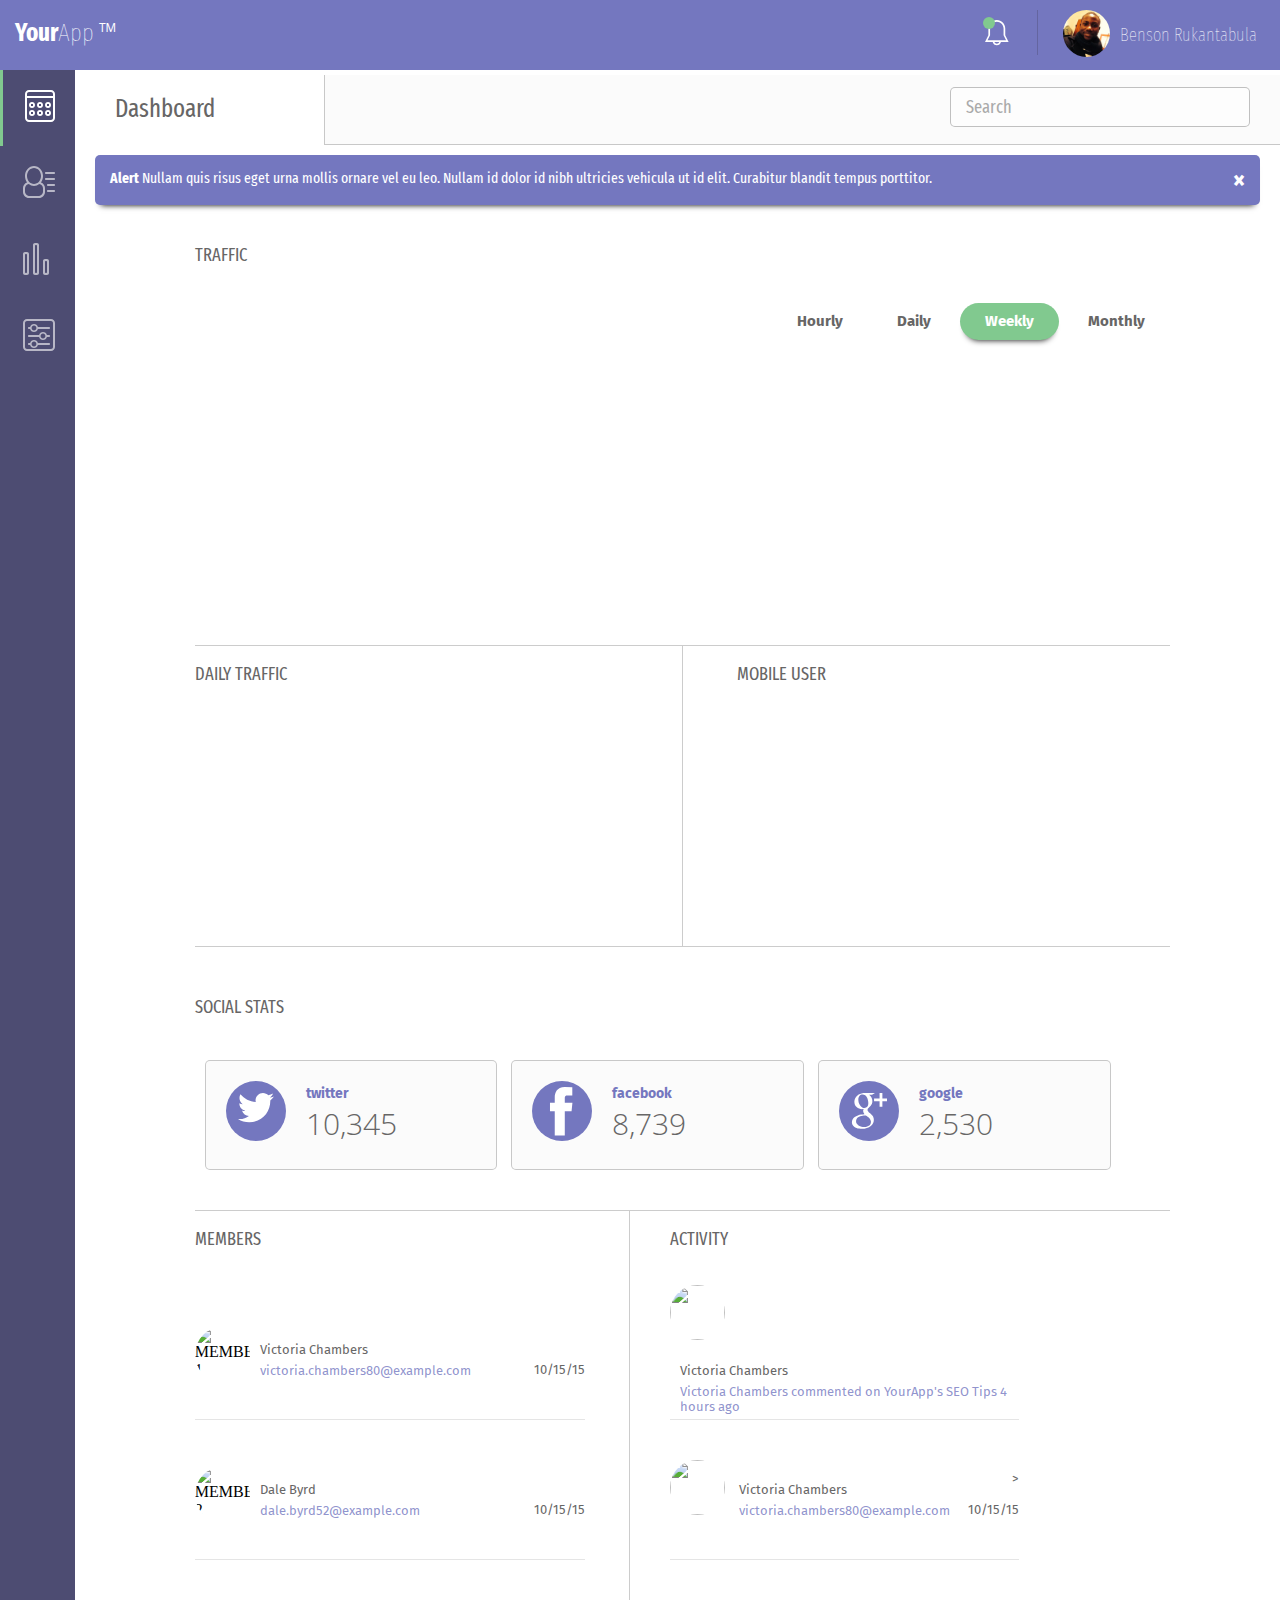
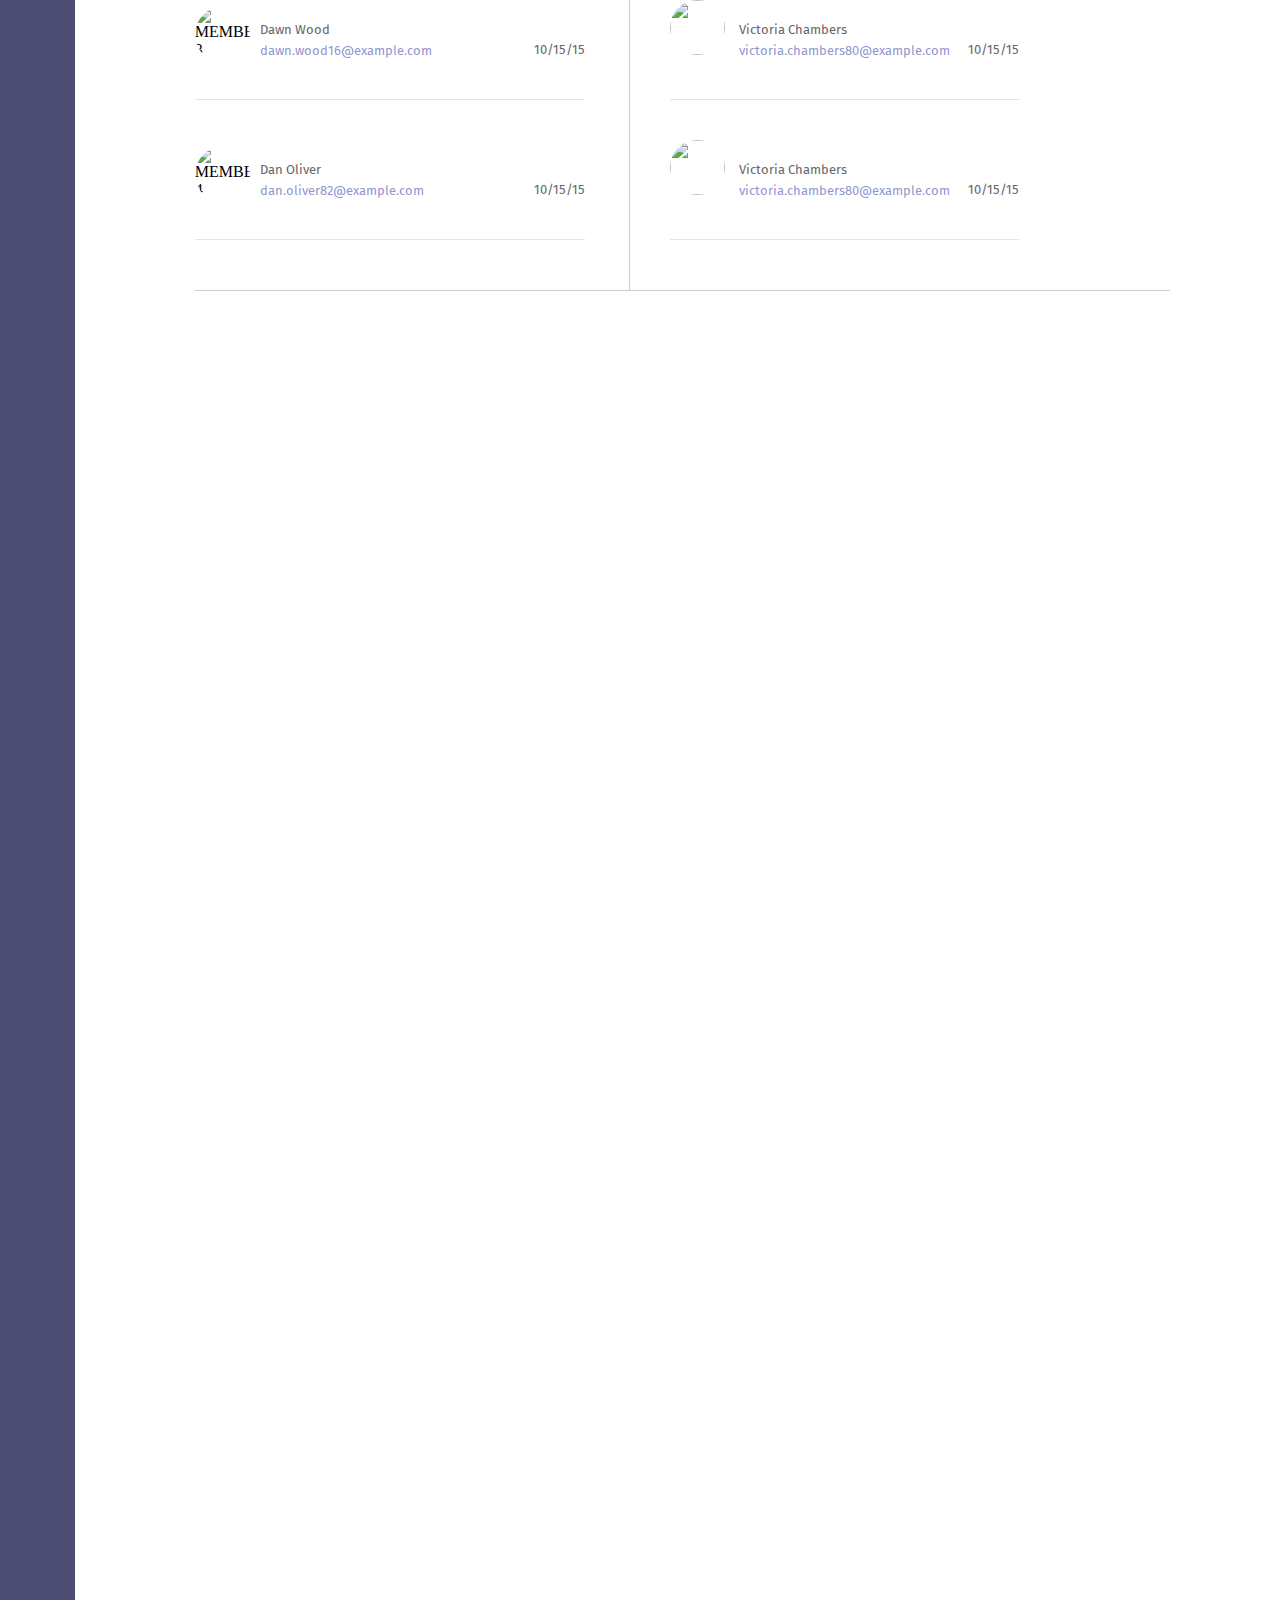
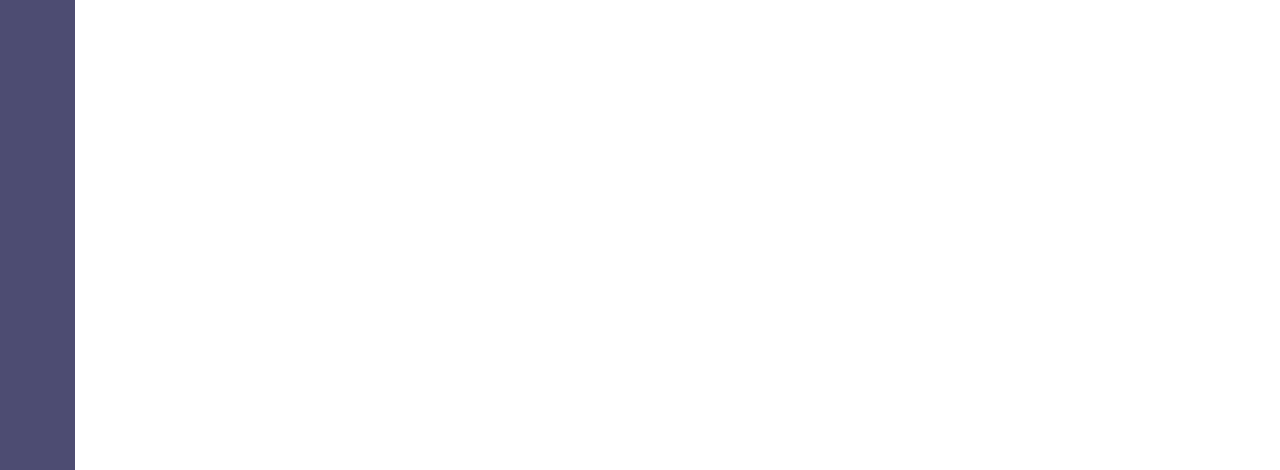
==== index.html @ 96f1467c "members section finalized" ====
<!DOCTYPE html>
<html>
<head>
  <title>Web App Dashboard</title>
  <meta name="viewport" content="width=device-width, initial-scale=1.0" />
  <script src="https://cdnjs.cloudflare.com/ajax/libs/Chart.js/2.8.0/Chart.min.js"></script>
  <link rel="stylesheet" href="css/styles.css" />
</head>

<body>
  <header>
    <div class="header">
      <h1 class="header-title">Your<span class="app-name">App</span> <span class="td">&trade; </span></h1>
      <div class="user-detail">
        <svg class="bell-icon" xmlns="http://www.w3.org/2000/svg" viewBox="0 0 32 32">
          <path id="bell"
            d="M24 18v-8c0-5.5-4.5-10-10-10S4 4.5 4 10v8l-4 8h9.1c.5 2.3 2.5 4 4.9 4s4.4-1.7 4.9-4H28l-4-8zM14 28c-1.3 0-2.4-.8-2.8-2h5.6c-.4 1.2-1.5 2-2.8 2zM3 24l3-6v-8c0-4.4 3.6-8 8-8s8 3.6 8 8v8l3 6H3z"
            fill="#fff" />
        </svg>
        <span class="notif-alert"></span>
        <div class="notifications"></div>
        <div class="vertical-line"></div>
      </div>
    </div>
  </header>

  <div class="wrapper">
    <div class="menu"></div>
    <div class="content">
      <div class="search-container">
        <p class="dashboard-section-title">Dashboard</p>

        <div class="search-div">
          <input class="dashboard-searchInput" type="search" placeholder="Search" />
        </div>
      </div>
      <div class="alert">
        <span class="closebtn" onclick="this.parentElement.style.display='none';">&times;</span>
        <strong>Alert </strong>
        Nullam quis risus eget urna mollis ornare vel eu leo. Nullam id dolor id nibh ultricies vehicula ut id elit.
        Curabitur blandit tempus porttitor.
      </div>
      <div class="main">
        <div class="traffic-chart">
          <p class="traffic-chart-title">TRAFFIC</p>
          <div class="traffic-chart-menu">
            <p class="hourly">Hourly</p>
            <p class="daily">Daily</p>
            <p class="weekly">Weekly</p>
            <p class="monthly">Monthly</p>
          </div>
          <canvas id="line-chart"></canvas>
        </div>

        <div class="other-charts">
          <div class="daily-traffic-chart">
            <p class="daily-chart-title"> DAILY TRAFFIC</p>
            <canvas id="bar-chart"></canvas>
          </div>
          <div class="mobile-user-chart">
            <p class="user-chart-title"> MOBILE USER</p>
            <canvas id="doughnut-chart"></canvas>
          </div>
        </div>

        <p class="social-stats-title">SOCIAL STATS</p>
        <div class="social-stats">
          <div class="twitter">
            <div class="twitter-bg">
              <svg xmlns="http://www.w3.org/2000/svg" viewBox="0 0 32 32">
                <path class="twitter-svg" fill="red"
                  d="M32 3.1c-1.2.5-2.4.9-3.8 1 1.4-.8 2.4-2.1 2.9-3.6-1.3.8-2.7 1.3-4.2 1.6C25.8.8 24 0 22.2 0c-3.6 0-6.6 2.9-6.6 6.6 0 .5.1 1 .2 1.5-5.5-.3-10.3-2.9-13.6-6.9-.6 1-.9 2.1-.9 3.3 0 2.3 1.2 4.3 2.9 5.5-1.1 0-2.1-.3-3-.8v.1c0 3.2 2.3 5.8 5.3 6.4-.6.1-1.1.2-1.7.2-.4 0-.8 0-1.2-.1.8 2.6 3.3 4.5 6.1 4.6-2.2 1.8-5.1 2.8-8.2 2.8-.5 0-1.1 0-1.6-.1 2.9 1.9 6.4 3 10.1 3 12.1 0 18.7-10 18.7-18.7v-.8c1.3-1 2.4-2.2 3.3-3.5z" />
              </svg>
            </div>
          </div>
          <div class="facebook">
            <div class="facebook-bg">
              <svg height="56.693" width="56.693" xmlns="http://www.w3.org/2000/svg">
                <path class="facebook-svg" fill="green"
                  d="M40.43 21.739h-7.645v-5.014c0-1.883 1.248-2.322 2.127-2.322h5.395V6.125l-7.43-.029c-8.248 0-10.125 6.174-10.125 10.125v5.518h-4.77v8.53h4.77v24.137h10.033V30.269h6.77l.875-8.53z" />
              </svg>
            </div>
          </div>
          <div class="google">
            <div class="google-bg">
              <svg xmlns="http://www.w3.org/2000/svg" viewBox="0 0 32 32">
                <path class="google-svg" fill="#00f"
                  d="M17.7 25.7c0-.3 0-.5-.1-.8-.1-.2-.1-.5-.2-.7-.1-.2-.2-.4-.3-.7-.2-.2-.3-.4-.4-.6-.1-.2-.3-.3-.5-.6l-.5-.5c-.1-.1-.3-.3-.6-.5s-.5-.4-.6-.4-.3-.2-.6-.4-.5-.4-.6-.4h-1c-.7 0-1.4 0-2 .1-.7.1-1.4.2-2.1.5-.7.2-1.3.5-1.9.9s-1 .8-1.3 1.4c-.3.6-.5 1.3-.5 2.1 0 .9.2 1.7.7 2.3.5.7 1.1 1.2 1.8 1.6s1.5.7 2.3.9 1.6.3 2.4.3c.8 0 1.5-.1 2.2-.2.7-.2 1.3-.4 1.9-.8.6-.3 1.1-.8 1.4-1.4.3-.6.5-1.3.5-2.1zM15.4 9.1c0-.8-.1-1.6-.3-2.5-.2-.9-.5-1.7-.9-2.5s-.9-1.5-1.6-2c-.7-.5-1.5-.8-2.3-.8-1.2 0-2.1.4-2.8 1.3-.7.9-1 1.9-1 3.2 0 .6.1 1.2.2 1.9s.4 1.3.7 2c.3.7.7 1.3 1.1 1.8.4.5.9 1 1.5 1.3.6.3 1.2.5 1.9.5 1.2 0 2.1-.4 2.7-1.2.5-.7.8-1.7.8-3zM12.9 0h8.4l-2.6 1.5h-2.6c.9.6 1.6 1.4 2.1 2.4S19 6 19 7.1c0 .9-.1 1.8-.4 2.5-.3.7-.7 1.3-1.1 1.8-.4.4-.8.9-1.3 1.2-.4.4-.8.8-1.1 1.2-.3.4-.4.8-.4 1.3 0 .3.1.7.3 1 .2.3.5.6.8.9.3.3.7.6 1.1.9.4.3.8.7 1.2 1.1.4.4.8.8 1.1 1.3.3.5.6 1 .8 1.6.2.6.3 1.3.3 2 0 2.1-.9 3.9-2.7 5.4-1.9 1.7-4.6 2.5-8.1 2.5-.8 0-1.5-.1-2.3-.2-.8-.1-1.6-.3-2.3-.6-.8-.3-1.5-.7-2.1-1.1-.6-.4-1.1-1-1.5-1.7C1 27.6.8 26.9.8 26c0-.8.2-1.6.7-2.6.4-.8 1-1.5 1.8-2.1.8-.6 1.8-1.1 2.8-1.4 1-.3 2-.5 3-.7.9-.1 1.9-.2 2.9-.3-.8-1.1-1.2-2-1.2-2.9v-.5c0-.1.1-.3.1-.4 0-.1.1-.2.2-.4s.1-.3.1-.4c-.5.1-1 .1-1.3.1-1.9 0-3.5-.6-4.9-1.9-1.4-1.3-2-2.8-2-4.7C3 6 3.6 4.4 4.8 3 6 1.7 7.5.8 9.3.4c1.2-.3 2.4-.4 3.6-.4zm19.9 4.9v2.5h-4.9v4.9h-2.5V7.4h-4.9V4.9h4.9V0h2.5v4.9h4.9z" />
              </svg>
            </div>
          </div>
        </div>

        <div class="members-activity-container">
          <div class="members-section mb">
            <p class="members-section-title"> MEMBERS</p>          
          </div>

          <div class="members-section ac">
            <p class="members-section-title"> ACTIVITY</p>
            <div class="members">
              <img class="member-img" src="images/MEMBER-1.jpg" />
              <div class="member-details">
                <p class="name">Victoria Chambers</p>
                <p class="email">Victoria Chambers commented on YourApp's SEO Tips
                  4 hours ago</p>

              </div>
              <p class="date">></p>
            </div>
            <div class="members">
              <img class="member-img" src="images/MEMBER-2.jpg" />
              <div class="member-details">
                <p class="name">Victoria Chambers</p>
                <p class="email">victoria.chambers80@example.com</p>

              </div>
              <p class="date">10/15/15</p>
            </div>

            <div class="members">
              <img class="member-img" src="images/MEMBER-3.jpg" />
              <div class="member-details">
                <p class="name">Victoria Chambers</p>
                <p class="email">victoria.chambers80@example.com</p>

              </div>
              <p class="date">10/15/15</p>
            </div>

            <div class="members">
              <img class="member-img" src="images/MEMBER-4.jpg" />
              <div class="member-details">
                <p class="name">Victoria Chambers</p>
                <p class="email">victoria.chambers80@example.com</p>

              </div>
              <p class="date">10/15/15</p>
            </div>
          </div>
        </div>

      </div>
    </div>
    <script src="js/data.js"></script>
    <script src="js/chart.js"></script>
    <script src="js/app.js"></script>
</body>
</html>
---- css/styles.css ----
@import url("https://fonts.googleapis.com/css?family=Fira+Sans");
@import url("https://fonts.googleapis.com/css?family=Fira+Sans|Fira+Sans+Extra+Condensed");
@import url("https://fonts.googleapis.com/css?family=Open+Sans+Condensed:300");
@keyframes fade-input-border {
  0% {
    border-color: #fff;
    background-color: #fff;
    box-shadow: 0 6px 6px -6px rgba(0, 0, 0, 0); }
  100% {
    border-color: #7477bf;
    background-color: #f0f0f0;
    box-shadow: 0 6px 6px -6px rgba(0, 0, 0, 0.5); } }
@keyframes slide-down {
  0% {
    opacity: 0.2;
    -webkit-transform: translateY(-100%); }
  100% {
    opacity: 1;
    -webkit-transform: translateY(0); } }
@-webkit-keyframes slide-down {
  0% {
    opacity: 0.2;
    -webkit-transform: translateY(-100%); }
  100% {
    opacity: 1;
    -webkit-transform: translateY(0); } }
@-moz-keyframes slide-down {
  0% {
    opacity: 0.2;
    -moz-transform: translateY(-100%); }
  100% {
    opacity: 1;
    -moz-transform: translateY(0); } }
@keyframes notifications-slide-down {
  0% {
    opacity: 0.2;
    -webkit-transform: translateY(-10%); }
  100% {
    opacity: 1;
    -webkit-transform: translateY(0); } }
@-webkit-keyframes notifications-slide-down {
  0% {
    opacity: 0.2;
    -webkit-transform: translateY(-10%); }
  100% {
    opacity: 1;
    -webkit-transform: translateY(0); } }
@-moz-keyframes notifications-slide-down {
  0% {
    opacity: 0.2;
    -moz-transform: translateY(-10%); }
  100% {
    opacity: 1;
    -moz-transform: translateY(0); } }
@keyframes hvr-buzz-out {
  10% {
    -webkit-transform: translateX(3px) rotate(2deg);
    transform: translateX(3px) rotate(2deg); }
  20% {
    -webkit-transform: translateX(-3px) rotate(-2deg);
    transform: translateX(-3px) rotate(-2deg); }
  30% {
    -webkit-transform: translateX(3px) rotate(2deg);
    transform: translateX(3px) rotate(2deg); }
  40% {
    -webkit-transform: translateX(-3px) rotate(-2deg);
    transform: translateX(-3px) rotate(-2deg); }
  50% {
    -webkit-transform: translateX(2px) rotate(1deg);
    transform: translateX(2px) rotate(1deg); }
  60% {
    -webkit-transform: translateX(-2px) rotate(-1deg);
    transform: translateX(-2px) rotate(-1deg); }
  70% {
    -webkit-transform: translateX(2px) rotate(1deg);
    transform: translateX(2px) rotate(1deg); }
  80% {
    -webkit-transform: translateX(-2px) rotate(-1deg);
    transform: translateX(-2px) rotate(-1deg); }
  90% {
    -webkit-transform: translateX(1px) rotate(0);
    transform: translateX(1px) rotate(0); }
  100% {
    -webkit-transform: translateX(-1px) rotate(0);
    transform: translateX(-1px) rotate(0); } }
/*! normalize.css v8.0.1 | MIT License | github.com/necolas/normalize.css */
/* Document
   ========================================================================== */
/**
 * 1. Correct the line height in all browsers.
 * 2. Prevent adjustments of font size after orientation changes in iOS.
 */
html {
  line-height: 1.15;
  /* 1 */
  -webkit-text-size-adjust: 100%;
  /* 2 */ }

/* Sections
   ========================================================================== */
/**
 * Remove the margin in all browsers.
 */
body {
  margin: 0; }

/**
 * Render the `main` element consistently in IE.
 */
main {
  display: block; }

/**
 * Correct the font size and margin on `h1` elements within `section` and
 * `article` contexts in Chrome, Firefox, and Safari.
 */
h1 {
  font-size: 2em;
  margin: 0.67em 0; }

/* Grouping content
   ========================================================================== */
/**
 * 1. Add the correct box sizing in Firefox.
 * 2. Show the overflow in Edge and IE.
 */
hr {
  box-sizing: content-box;
  /* 1 */
  height: 0;
  /* 1 */
  overflow: visible;
  /* 2 */ }

/**
 * 1. Correct the inheritance and scaling of font size in all browsers.
 * 2. Correct the odd `em` font sizing in all browsers.
 */
pre {
  font-family: monospace, monospace;
  /* 1 */
  font-size: 1em;
  /* 2 */ }

/* Text-level semantics
   ========================================================================== */
/**
 * Remove the gray background on active links in IE 10.
 */
a {
  background-color: transparent; }

/**
 * 1. Remove the bottom border in Chrome 57-
 * 2. Add the correct text decoration in Chrome, Edge, IE, Opera, and Safari.
 */
abbr[title] {
  border-bottom: none;
  /* 1 */
  text-decoration: underline;
  /* 2 */
  text-decoration: underline dotted;
  /* 2 */ }

/**
 * Add the correct font weight in Chrome, Edge, and Safari.
 */
b,
strong {
  font-weight: bolder; }

/**
 * 1. Correct the inheritance and scaling of font size in all browsers.
 * 2. Correct the odd `em` font sizing in all browsers.
 */
code,
kbd,
samp {
  font-family: monospace, monospace;
  /* 1 */
  font-size: 1em;
  /* 2 */ }

/**
 * Add the correct font size in all browsers.
 */
small {
  font-size: 80%; }

/**
 * Prevent `sub` and `sup` elements from affecting the line height in
 * all browsers.
 */
sub,
sup {
  font-size: 75%;
  line-height: 0;
  position: relative;
  vertical-align: baseline; }

sub {
  bottom: -0.25em; }

sup {
  top: -0.5em; }

/* Embedded content
   ========================================================================== */
/**
 * Remove the border on images inside links in IE 10.
 */
img {
  border-style: none; }

/* Forms
   ========================================================================== */
/**
 * 1. Change the font styles in all browsers.
 * 2. Remove the margin in Firefox and Safari.
 */
button,
input,
optgroup,
select,
textarea {
  font-family: inherit;
  /* 1 */
  font-size: 100%;
  /* 1 */
  line-height: 1.15;
  /* 1 */
  margin: 0;
  /* 2 */ }

/**
 * Show the overflow in IE.
 * 1. Show the overflow in Edge.
 */
button,
input {
  /* 1 */
  overflow: visible; }

/**
 * Remove the inheritance of text transform in Edge, Firefox, and IE.
 * 1. Remove the inheritance of text transform in Firefox.
 */
button,
select {
  /* 1 */
  text-transform: none; }

/**
 * Correct the inability to style clickable types in iOS and Safari.
 */
button,
[type="button"],
[type="reset"],
[type="submit"] {
  -webkit-appearance: button; }

/**
 * Remove the inner border and padding in Firefox.
 */
button::-moz-focus-inner,
[type="button"]::-moz-focus-inner,
[type="reset"]::-moz-focus-inner,
[type="submit"]::-moz-focus-inner {
  border-style: none;
  padding: 0; }

/**
 * Restore the focus styles unset by the previous rule.
 */
button:-moz-focusring,
[type="button"]:-moz-focusring,
[type="reset"]:-moz-focusring,
[type="submit"]:-moz-focusring {
  outline: 1px dotted ButtonText; }

/**
 * Correct the padding in Firefox.
 */
fieldset {
  padding: 0.35em 0.75em 0.625em; }

/**
 * 1. Correct the text wrapping in Edge and IE.
 * 2. Correct the color inheritance from `fieldset` elements in IE.
 * 3. Remove the padding so developers are not caught out when they zero out
 *    `fieldset` elements in all browsers.
 */
legend {
  box-sizing: border-box;
  /* 1 */
  color: inherit;
  /* 2 */
  display: table;
  /* 1 */
  max-width: 100%;
  /* 1 */
  padding: 0;
  /* 3 */
  white-space: normal;
  /* 1 */ }

/**
 * Add the correct vertical alignment in Chrome, Firefox, and Opera.
 */
progress {
  vertical-align: baseline; }

/**
 * Remove the default vertical scrollbar in IE 10+.
 */
textarea {
  overflow: auto; }

/**
 * 1. Add the correct box sizing in IE 10.
 * 2. Remove the padding in IE 10.
 */
[type="checkbox"],
[type="radio"] {
  box-sizing: border-box;
  /* 1 */
  padding: 0;
  /* 2 */ }

/**
 * Correct the cursor style of increment and decrement buttons in Chrome.
 */
[type="number"]::-webkit-inner-spin-button,
[type="number"]::-webkit-outer-spin-button {
  height: auto; }

/**
 * 1. Correct the odd appearance in Chrome and Safari.
 * 2. Correct the outline style in Safari.
 */
[type="search"] {
  -webkit-appearance: textfield;
  /* 1 */
  outline-offset: -2px;
  /* 2 */ }

/**
 * Remove the inner padding in Chrome and Safari on macOS.
 */
[type="search"]::-webkit-search-decoration {
  -webkit-appearance: none; }

/**
 * 1. Correct the inability to style clickable types in iOS and Safari.
 * 2. Change font properties to `inherit` in Safari.
 */
::-webkit-file-upload-button {
  -webkit-appearance: button;
  /* 1 */
  font: inherit;
  /* 2 */ }

/* Interactive
   ========================================================================== */
/*
 * Add the correct display in Edge, IE 10+, and Firefox.
 */
details {
  display: block; }

/*
 * Add the correct display in all browsers.
 */
summary {
  display: list-item; }

/* Misc
   ========================================================================== */
/**
 * Add the correct display in IE 10+.
 */
template {
  display: none; }

/**
 * Add the correct display in IE 10.
 */
[hidden] {
  display: none; }

* {
  box-sizing: border-box; }

ul {
  list-style-type: none;
  padding-left: 0; }

p {
  margin-bottom: 1.25em; }

.wrapper {
  display: grid;
  grid-template-columns: 65px auto;
  grid-gap: 10px;
  height: 300px; }
  @media (min-width: 768px) {
    .wrapper {
      grid-template-columns: 75px auto; } }

.menu {
  background-color: #4d4c72; }

.content {
  height: 200vh; }

.dashboard-section-title {
  color: #676666;
  font-family: "Fira Sans Extra Condensed", sans-serif;
  font-size: 20px;
  margin-top: 25px; }
  @media (min-width: 768px) {
    .dashboard-section-title {
      font-size: 25px;
      padding-left: 30px; } }

@media (min-width: 768px) {
  .search-div {
    background-color: #fbfbfb;
    border-left: 1px solid rgba(0, 0, 0, 0.2);
    border-bottom: 1px solid rgba(0, 0, 0, 0.2);
    height: 70px;
    width: 80%;
    margin-top: 0;
    float: right; } }
@media (min-width: 545px) {
  .search-div {
    margin-top: -80px; } }

.dashboard-searchInput {
  color: #676666;
  font-family: "Fira Sans Extra Condensed", sans-serif;
  font-size: 16px;
  float: right;
  margin-top: -50px;
  margin-right: 5px;
  padding: 0 10px 0 15px;
  width: 150px;
  height: 30px;
  border: 1px solid rgba(0, 0, 0, 0.4);
  border-radius: 5px;
  opacity: 0.6;
  transition: color 1s ease-in-out;
  outline: 0; }
  @media (min-width: 545px) {
    .dashboard-searchInput {
      margin-right: 30px;
      width: 200px;
      margin-top: 30px; } }
  @media (min-width: 768px) {
    .dashboard-searchInput {
      font-size: 18px;
      width: 300px;
      height: 40px;
      margin-top: 12px;
      background-image: url("https://png.icons8.com/search");
      background-repeat: no-repeat;
      background-position: right center;
      background-size: 23px 23px;
      background-origin: content-box; } }

.dashboard-searchInput:focus {
  opacity: 1;
  border: none;
  background-image: none;
  animation: fade-input-border 1s;
  border-bottom: 0.5px solid #676666;
  background-color: #f0f0f0;
  box-shadow: 0 6px 6px -6px rgba(0, 0, 0, 0.5); }

.alert {
  color: #fff;
  font-family: "Fira Sans Extra Condensed", sans-serif;
  font-size: 15px;
  padding: 15px;
  background-color: #7477bf;
  height: 100px;
  border-radius: 5px;
  margin: 50px 20px auto 10px;
  grid-column-start: 1;
  grid-column-end: 3;
  box-shadow: 0 6px 6px -6px black;
  animation: slide-down 2s ease-out;
  -webkit-animation: slide-down 2s ease-out;
  -moz-animation: slide-down 2s ease-out;
  z-index: 100;
  margin-top: 20px; }
  @media (min-width: 545px) {
    .alert {
      margin-top: 100px;
      height: 90px; } }
  @media (min-width: 768px) {
    .alert {
      height: 70px;
      margin-top: 0px; } }
  @media (min-width: 1024px) {
    .alert {
      height: 50px; } }

.closebtn {
  color: #fff;
  font-family: "Fira Sans Extra Condensed", sans-serif;
  font-size: 28px;
  font-weight: bold;
  margin-left: 15px;
  float: right;
  line-height: 20px;
  cursor: pointer; }

.closebtn:hover {
  color: #000; }

.header {
  display: grid;
  grid-template-columns: auto 280px;
  height: 50px;
  background-color: #7477bf; }
  @media (min-width: 545px) {
    .header {
      grid-template-columns: auto 310px; } }
  @media (min-width: 768px) {
    .header {
      height: 70px; } }

.header-title {
  color: #fff;
  font-family: "Fira Sans Extra Condensed", sans-serif;
  font-size: 18px;
  vertical-align: middle;
  padding-left: 15px;
  margin-right: 10px; }
  @media (min-width: 545px) {
    .header-title {
      font-size: 20px; } }
  @media (min-width: 768px) {
    .header-title {
      font-size: 25px; } }

.user-detail {
  display: grid;
  grid-template-columns: 0.1fr 0.1fr 0.1fr 1fr; }
  @media (min-width: 1024px) {
    .user-detail {
      grid-template-columns: 1fr 0.1fr 1fr 4fr; } }

.app-name,
.user-name,
.td {
  font-weight: 100; }

.app-name,
.user-name {
  font-family: "Fira Sans Extra Condensed", sans-serif; }

.td {
  font-family: "Open Sans Condensed", sans-serif;
  font-family: 10; }
  @media (min-width: 545px) {
    .td {
      font-family: 14; } }

.vertical-line {
  width: 0px;
  background-color: rgba(77, 76, 114, 0.4); }
  @media (min-width: 545px) {
    .vertical-line {
      height: 25px;
      margin: auto 25px;
      width: 1px;
      margin-top: 12px; } }
  @media (min-width: 768px) {
    .vertical-line {
      margin-top: 10px;
      width: 1px;
      height: 45px; } }

.user-name {
  color: #fff;
  font-size: 16px;
  vertical-align: middle; }
  @media (min-width: 768px) {
    .user-name {
      color: #fff;
      font-size: 18px;
      margin: auto 10px; } }

.bell-icon {
  width: 20px;
  height: 20px;
  margin-top: 15px;
  margin-left: 15px;
  position: relative;
  -webkit-animation-name: hvr-buzz-out;
  animation-name: hvr-buzz-out;
  -webkit-animation-duration: 0.75s;
  animation-duration: 0.75s;
  -webkit-animation-timing-function: linear;
  animation-timing-function: linear;
  -webkit-animation-iteration-count: 2;
  animation-iteration-count: 2; }
  @media (min-width: 768px) {
    .bell-icon {
      margin-top: 20px;
      width: 27px;
      height: 27px; } }

.bell-icon:hover {
  cursor: pointer;
  height: 22px;
  width: 22px; }
  @media (min-width: 768px) {
    .bell-icon:hover {
      width: 30px;
      height: 30px; } }

.notifications {
  position: absolute;
  top: 55px;
  right: 75px;
  height: auto;
  width: 230px;
  background-color: #fff;
  opacity: 1;
  display: none;
  z-index: 999;
  border-radius: 8px;
  animation: slide-down 0.5s ease-out;
  -webkit-animation: notifications-slide-down 0.5s ease-out;
  -moz-animation: notfications-slide-down 0.5s ease-out;
  border: 1px solid rgba(0, 0, 0, 0.5);
  box-shadow: 0 6px 6px -6px black; }
  @media (min-width: 768px) {
    .notifications {
      right: 260px;
      top: 75px; } }

.notif-section {
  display: grid;
  grid-template-columns: 1fr 5fr 1fr;
  padding: 10px 0;
  border-bottom: 1px solid rgba(0, 0, 0, 0.1); }

.notif-section p {
  color: #676666;
  font-family: "Fira Sans", sans-serif;
  font-size: 11px; }

.notif-alert {
  width: 10%;
  height: 10%;
  border-radius: 50%;
  display: block;
  position: absolute;
  top: 12px;
  right: 287px;
  height: 10px;
  width: 10px;
  display: none;
  background-color: #81c98f; }
  @media (min-width: 545px) {
    .notif-alert {
      display: block; } }
  @media (min-width: 768px) {
    .notif-alert {
      right: 285px;
      top: 17px;
      height: 12px;
      width: 12px; } }

.close-notif-section p {
  color: #fff;
  font-family: "Fira Sans", sans-serif;
  font-size: 11px;
  text-align: center;
  margin: auto;
  padding: 7px 0;
  height: 30px;
  background-color: #7377bf;
  border-bottom-left-radius: 8px;
  border-bottom-right-radius: 8px; }

.close-notif-section p:hover {
  cursor: pointer;
  background-color: rgba(115, 119, 191, 0.9); }

.notif-alert-symbol {
  width: 8%;
  height: 8%;
  border-radius: 50%;
  display: block;
  height: 8px;
  width: 8px;
  background-color: #81c98f; }

.notif-alert-symbol,
.notif-close {
  margin: auto; }

.notif-close:hover {
  cursor: pointer; }

@media (min-width: 768px) {
  .menu {
    height: 200%; } }

.menu-item {
  padding: 15px;
  border-left: 3px solid #4d4c72; }
  @media (min-width: 768px) {
    .menu-item {
      padding: 20px;
      transition: padding 0.5s ease-in-out; } }

.menu-item:hover {
  cursor: pointer; }
  @media (min-width: 768px) {
    .menu-item:hover {
      padding: 17px; } }

#menu-item-selected {
  border-left: 3px solid #81c98f; }

#menu-item-deselected {
  border-left: 3px solid #4d4c72;
  opacity: 0.6; }

.right-border {
  background-color: #81c98f;
  width: 5px; }

.members-icon,
.visits-icon,
.settings-icon {
  opacity: 0.6; }

.visits-icon {
  margin-top: 25px; }

.profile-img {
  width: 35px;
  height: 35px;
  border-radius: 50%;
  display: block;
  width: 0px;
  height: 0px; }
  @media (min-width: 768px) {
    .profile-img {
      margin: 10px auto;
      width: 47px;
      height: 47px; } }

.main {
  grid-column-start: 1;
  grid-column-end: 3;
  max-width: 1100px;
  width: 80%;
  margin: 20px auto; }
  @media (min-width: 545px) {
    .main {
      width: 90%; } }
  @media (min-width: 768px) {
    .main {
      padding: 10px 50px;
      height: 400px;
      width: 90%; } }

.traffic-chart {
  height: 200px;
  margin-bottom: 150px; }
  @media (min-width: 545px) {
    .traffic-chart {
      height: 250px;
      margin-top: 10px; } }
  @media (min-width: 768px) {
    .traffic-chart {
      margin-top: 10px; } }

@media (min-width: 768px) {
  .other-charts {
    border-top: 1px solid rgba(0, 0, 0, 0.2);
    border-bottom: 1px solid rgba(0, 0, 0, 0.2); } }

.daily-traffic-chart,
.mobile-user-chart {
  margin-top: 0;
  margin-bottom: 0px;
  width: 90%; }
  @media (min-width: 768px) {
    .daily-traffic-chart,
    .mobile-user-chart {
      display: inline-block; } }

.daily-traffic-chart {
  height: 300px; }
  @media (min-width: 768px) {
    .daily-traffic-chart {
      height: 300px;
      width: 50%; } }

.mobile-user-chart {
  height: 400px; }
  @media (min-width: 545px) {
    .mobile-user-chart {
      height: 500px; } }
  @media (min-width: 768px) {
    .mobile-user-chart {
      height: 300px;
      width: 40%; } }

#bar-chart,
#doughnut-chart {
  padding-bottom: 80px;
  padding-right: 20px;
  padding-left: 20px; }
  @media (min-width: 768px) {
    #bar-chart,
    #doughnut-chart {
      padding-right: 45px;
      padding-left: 45px; } }
  @media (min-width: 768px) {
    #bar-chart,
    #doughnut-chart {
      padding-right: 45px;
      padding-left: 45px; } }

#bar-chart {
  padding-right: 50px; }

#doughnut-chart {
  margin-left: 10px; }

@media (min-width: 768px) {
  .daily-traffic-chart {
    border-right: 1px solid rgba(0, 0, 0, 0.2); } }

@media (min-width: 545px) {
  .mobile-user-chart {
    padding: 30px 60px; } }
@media (min-width: 768px) {
  .mobile-user-chart {
    padding: 0; } }

.traffic-chart-title,
.daily-chart-title,
.user-chart-title,
.social-stats-title,
.activity-title,
.members-title {
  font-family: "Fira Sans Extra Condensed", sans-serif;
  font-size: 18px;
  color: #676666; }

@media (min-width: 768px) {
  .traffic-chart-title {
    margin-top: 100px;
    margin-left: 0; } }
@media (min-width: 768px) {
  .traffic-chart-title {
    margin-top: 0;
    margin-left: 0; } }

@media (min-width: 768px) {
  .user-chart-title {
    margin-left: 50px; } }

.traffic-chart-menu {
  margin-left: 50px; }
  @media (min-width: 768px) {
    .traffic-chart-menu {
      float: right;
      margin-left: 0; } }

.traffic-chart-menu p {
  font-family: "Fira Sans", sans-serif;
  font-size: 13px;
  color: #676666;
  display: inline-block;
  padding: 5px 2px;
  border-radius: 20px;
  transition: background-color 0.3s ease-in-out; }
  @media (min-width: 545px) {
    .traffic-chart-menu p {
      padding: 10px 20x;
      font-size: 15px;
      font-weight: bold; } }
  @media (min-width: 545px) {
    .traffic-chart-menu p {
      padding: 10px 25px; } }

.traffic-chart-menu p:hover {
  cursor: pointer; }

.traffic-chart-menu p:nth-child(3),
#item-selected {
  color: #81c98f; }
  @media (min-width: 545px) {
    .traffic-chart-menu p:nth-child(3),
    #item-selected {
      color: #fff;
      background-color: #81c98f;
      box-shadow: 0 6px 6px -6px black; } }

#item-deselected {
  color: #676666;
  background-color: #fff;
  box-shadow: none; }

.social-stats {
  margin: 20px auto;
  grid-column-start: 2;
  grid-column-end: 3; }

.social-stats-title {
  margin-top: 50px; }

.twitter-svg,
.facebook-svg,
.google-svg {
  fill: #fff; }

.twitter-bg,
.facebook-bg,
.google-bg {
  width: 70%;
  height: 70%;
  border-radius: 50%;
  display: block;
  background-Color: #7477bf;
  margin: 20px;
  height: 60px;
  width: 60px; }

.twitter-bg,
.google-bg {
  padding: 12px; }

.facebook-bg {
  padding: 0; }

.twitter-bg,
.twitter-stat {
  display: inline-block; }

.twitter,
.facebook,
.google {
  border: 1px solid rgba(0, 0, 0, 0.2);
  height: 100px;
  width: auto;
  border-radius: 5px;
  background-color: #fbfbfb;
  margin: 20px auto;
  padding-left: 10px; }
  @media (min-width: 545px) {
    .twitter,
    .facebook,
    .google {
      padding-left: 30px; } }
  @media (min-width: 768px) {
    .twitter,
    .facebook,
    .google {
      padding-left: 0px; } }
  @media (min-width: 768px) {
    .twitter,
    .facebook,
    .google {
      display: inline-block;
      width: 30%;
      margin-left: 10px;
      height: 110px; } }

.twitter-title,
.facebook-title,
.google-title {
  font-family: "Fira Sans", sans-serif;
  color: #7477bf;
  font-size: 14px;
  font-weight: bold;
  margin: -75px 0 5px 100px; }

.twitter-stat,
.facebook-stat,
.google-stat {
  font-family: "Open Sans Condensed", sans-serif;
  color: #676666;
  font-size: 20px;
  font-weight: 100;
  margin: 0 0 0 100px; }
  @media (min-width: 545px) {
    .twitter-stat,
    .facebook-stat,
    .google-stat {
      font-size: 25px; } }
  @media (min-width: 768px) {
    .twitter-stat,
    .facebook-stat,
    .google-stat {
      font-size: 30px; } }

@media (min-width: 545px) {
  .stats {
    padding-left: 20px; } }
@media (min-width: 768px) {
  .stats {
    padding-left: 0px; } }

@media (min-width: 545px) {
  .members-activity-container {
    border-top: 1px solid rgba(0, 0, 0, 0.2);
    border-bottom: 1px solid rgba(0, 0, 0, 0.2); } }

.mb,
.ac {
  padding-bottom: 30px; }
  @media (min-width: 545px) {
    .mb,
    .ac {
      width: 100%; } }
  @media (min-width: 768px) {
    .mb,
    .ac {
      display: inline-block;
      width: 40%; } }

@media (min-width: 768px) {
  .ac {
    margin-left: 40px; } }
@media (min-width: 1100px) {
  .ac {
    border-left: 1px solid rgba(0, 0, 0, 0.2);
    padding-left: 40px; } }

.user-section {
  margin: 0px auto;
  grid-column-start: 1;
  grid-column-end: 3; }
  @media (min-width: 768px) {
    .user-section {
      margin-top: 100px; } }

.members-section-title {
  font-family: "Fira Sans Extra Condensed", sans-serif;
  font-size: 18px;
  color: #676666;
  margin-bottom: 50px; }

.members,
.activity {
  height: 170px;
  align-content: center;
  width: 100%;
  margin-bottom: 20px; }
  @media (min-width: 1100px) {
    .members,
    .activity {
      height: 90px; } }
  @media (min-width: 545px) {
    .members,
    .activity {
      height: 150px; } }
  @media (min-width: 768px) {
    .members,
    .activity {
      height: 130px; } }
  @media (min-width: 1024px) {
    .members,
    .activity {
      border-bottom: 1px solid rgba(0, 0, 0, 0.1);
      height: 120px; } }

.activity {
  border-left: 1px solid rgba(0, 0, 0, 0.2); }

.member-img {
  width: 20%;
  height: 20%;
  border-radius: 50%;
  display: block;
  margin: 30px auto 0 auto;
  height: 70px;
  width: 70px; }
  @media (min-width: 768px) {
    .member-img {
      margin: -15px auto;
      height: 55px;
      width: 55px; } }
  @media (min-width: 1024px) {
    .member-img {
      height: 55px;
      width: 55px; } }

.member-details,
.date {
  text-align: center; }
  @media (min-width: 1100px) {
    .member-details,
    .date {
      text-align: left; } }

@media (min-width: 1100px) {
  .member-img,
  .member-details,
  .date {
    display: inline-block; } }

@media (min-width: 1100px) {
  .date {
    float: right;
    padding-top: 50px; } }

@media (min-width: 768px) {
  .member-details {
    margin-top: 20px;
    margin-left: 10px; } }

.name,
.email,
.date {
  font-family: "Fira Sans", sans-serif;
  font-size: 13px; }

.email,
.date {
  margin-top: -10px; }
  @media (min-width: 768px) {
    .email,
    .date {
      max-width: 400px;
      word-wrap: break-word; } }

.name {
  margin-top: 10px; }
  @media (min-width: 768px) {
    .name {
      margin-top: 0px; } }

.email {
  color: rgba(115, 119, 191, 0.8); }

.name,
.date {
  color: #676666; }

/*# sourceMappingURL=styles.css.map */
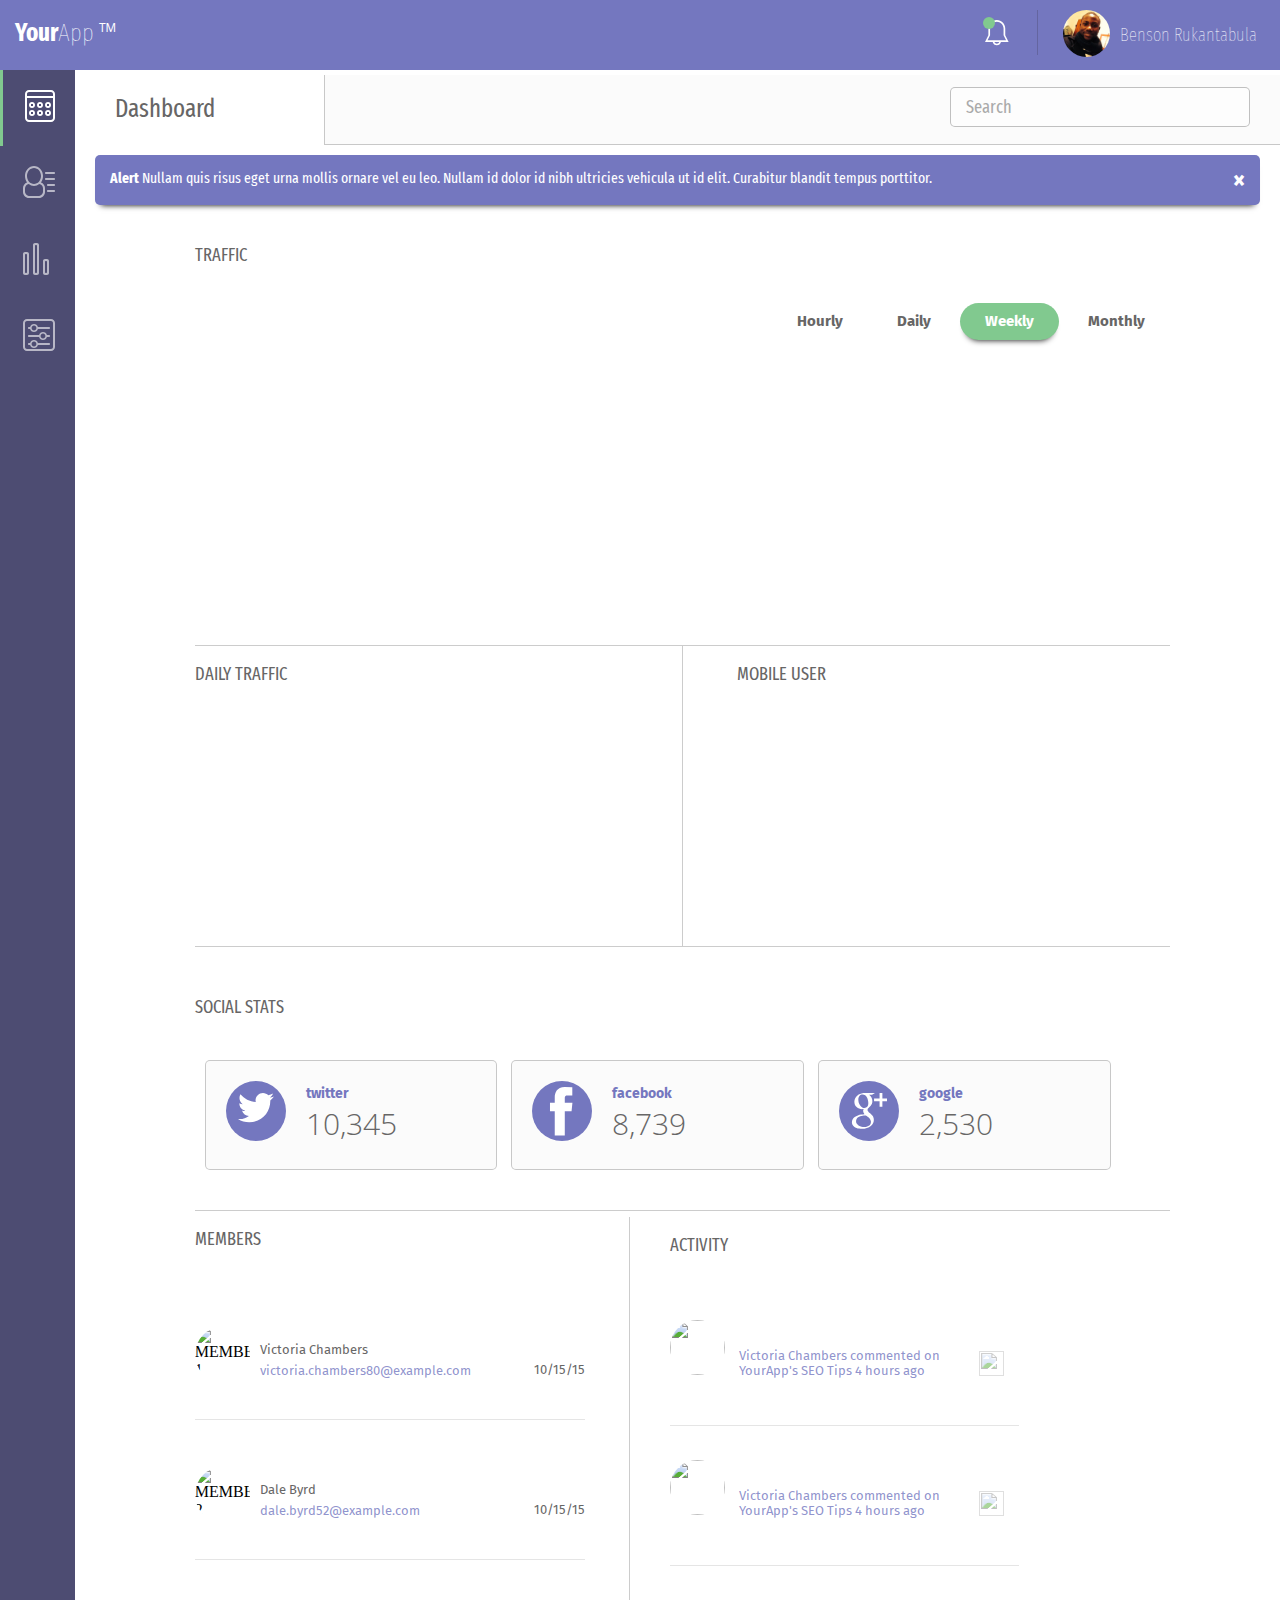
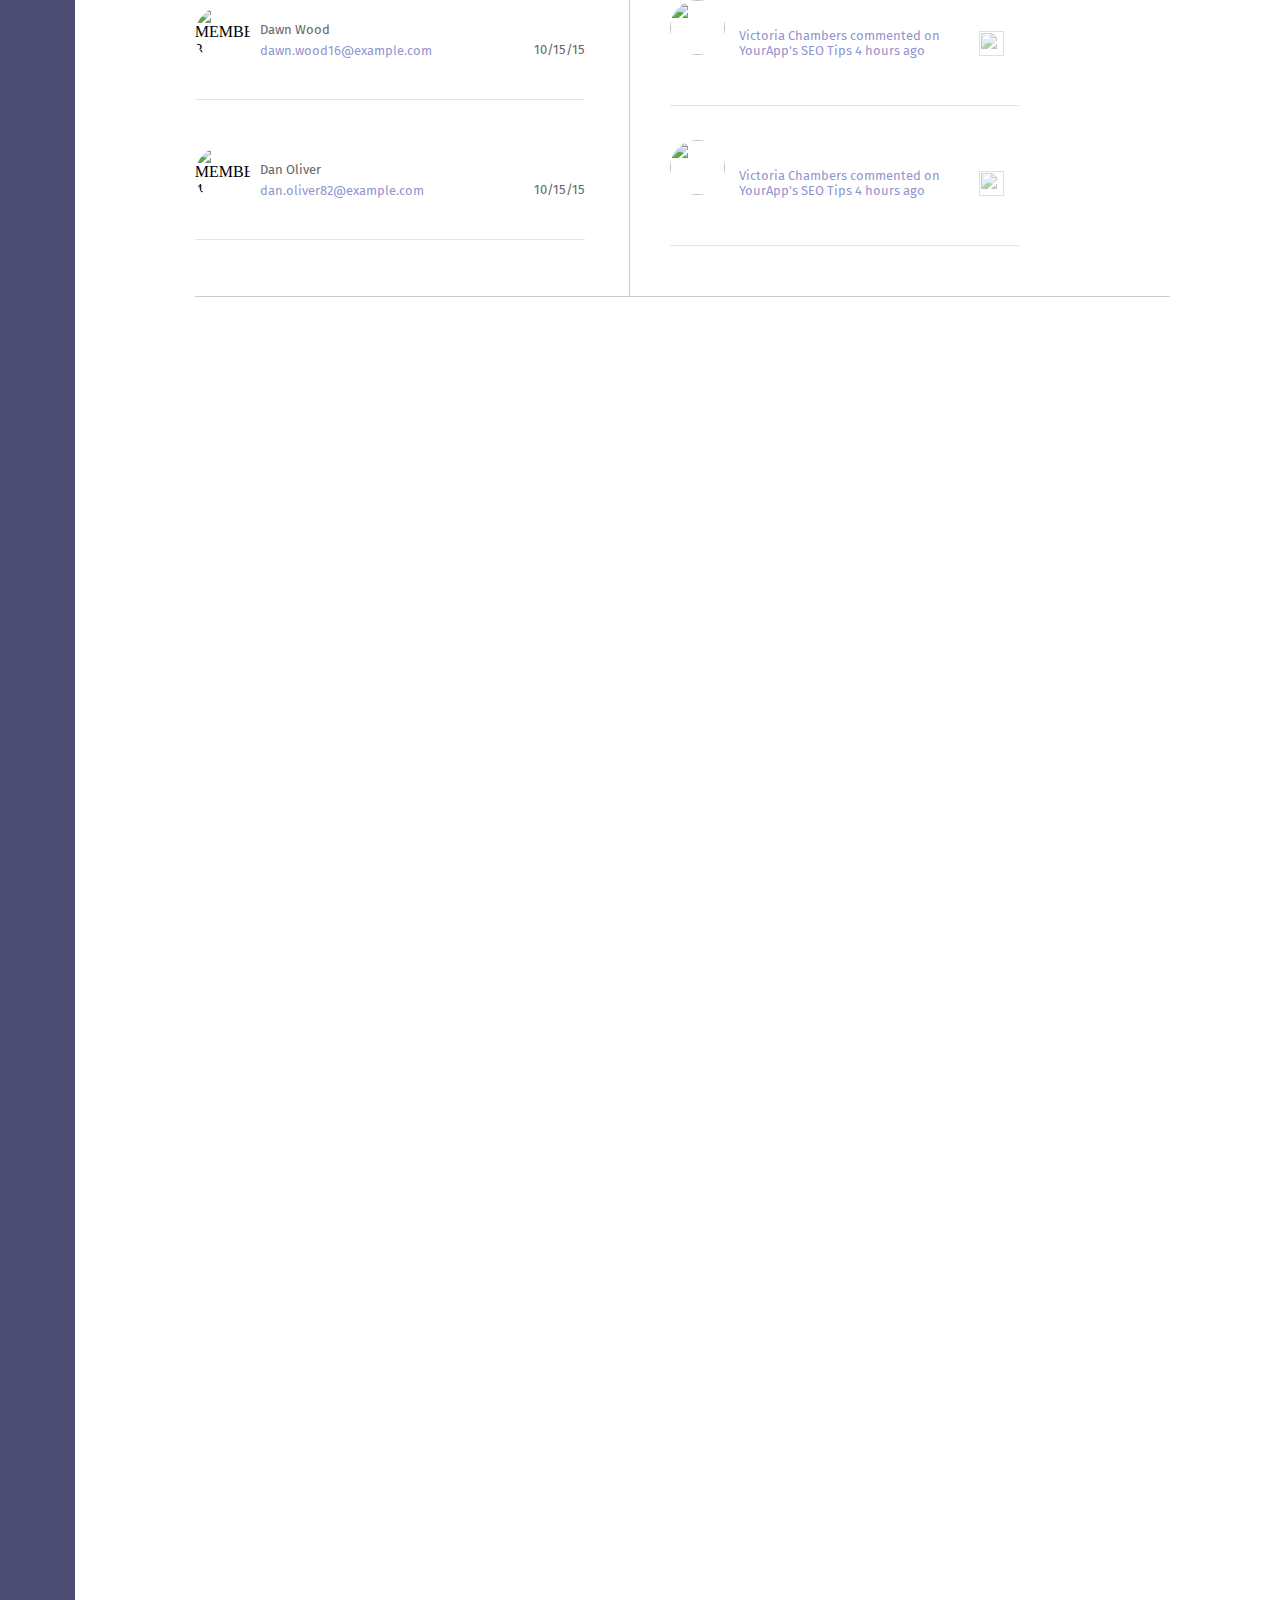
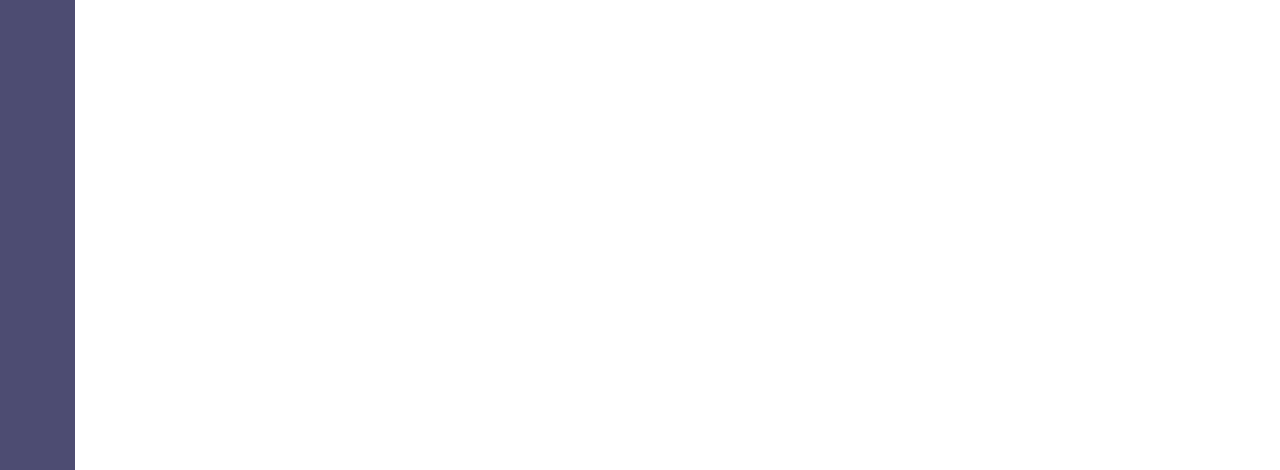
==== commit 90d68301: "activity section styling initiated" ====
--- a/index.html
+++ b/index.html
@@ -100,42 +100,39 @@
             <p class="members-section-title"> ACTIVITY</p>
             <div class="members">
               <img class="member-img" src="images/MEMBER-1.jpg" />
-              <div class="member-details">
-                <p class="name">Victoria Chambers</p>
-                <p class="email">Victoria Chambers commented on YourApp's SEO Tips
+              <div class="activity-details">
+                <p class="activity-message">Victoria Chambers commented on YourApp's SEO Tips
                   4 hours ago</p>
-
+                  <img class="next" src="https://img.icons8.com/ios/50/000000/more-than.png">
               </div>
-              <p class="date">></p>
+              
             </div>
             <div class="members">
               <img class="member-img" src="images/MEMBER-2.jpg" />
-              <div class="member-details">
-                <p class="name">Victoria Chambers</p>
-                <p class="email">victoria.chambers80@example.com</p>
-
+              <div class="activity-details">
+                <p class="activity-message">Victoria Chambers commented on YourApp's SEO Tips
+                  4 hours ago</p>
+                  <img class="next" src="https://img.icons8.com/ios/50/000000/more-than.png">
               </div>
-              <p class="date">10/15/15</p>
+              
             </div>
-
             <div class="members">
               <img class="member-img" src="images/MEMBER-3.jpg" />
-              <div class="member-details">
-                <p class="name">Victoria Chambers</p>
-                <p class="email">victoria.chambers80@example.com</p>
-
+              <div class="activity-details">
+                <p class="activity-message">Victoria Chambers commented on YourApp's SEO Tips
+                  4 hours ago</p>
+                  <img class="next" src="https://img.icons8.com/ios/50/000000/more-than.png">
               </div>
-              <p class="date">10/15/15</p>
+              
             </div>
-
             <div class="members">
               <img class="member-img" src="images/MEMBER-4.jpg" />
-              <div class="member-details">
-                <p class="name">Victoria Chambers</p>
-                <p class="email">victoria.chambers80@example.com</p>
+              <div class="activity-details">
+                <p class="activity-message">Victoria Chambers commented on YourApp's SEO Tips
+                  4 hours ago</p>
+                  <img class="next" src="https://img.icons8.com/ios/50/000000/more-than.png">
+              </div>
 
-              </div>
-              <p class="date">10/15/15</p>
             </div>
           </div>
         </div>
--- a/css/styles.css
+++ b/css/styles.css
@@ -1081,7 +1081,8 @@
 .activity {
   border-left: 1px solid rgba(0, 0, 0, 0.2); }
 
-.member-img {
+.member-img,
+.activity-img {
   width: 20%;
   height: 20%;
   border-radius: 50%;
@@ -1090,12 +1091,14 @@
   height: 70px;
   width: 70px; }
   @media (min-width: 768px) {
-    .member-img {
+    .member-img,
+    .activity-img {
       margin: -15px auto;
       height: 55px;
       width: 55px; } }
   @media (min-width: 1024px) {
-    .member-img {
+    .member-img,
+    .activity-img {
       height: 55px;
       width: 55px; } }
 
@@ -1125,7 +1128,8 @@
 
 .name,
 .email,
-.date {
+.date,
+.activity-message {
   font-family: "Fira Sans", sans-serif;
   font-size: 13px; }
 
@@ -1151,4 +1155,39 @@
 .date {
   color: #676666; }
 
+.activity-message {
+  font-family: #4d4c72;
+  color: #676666;
+  max-width: 270px;
+  word-wrap: break-word; }
+  @media (min-width: 1024px) {
+    .activity-message {
+      max-width: 200px; } }
+  @media (min-width: 1100px) {
+    .activity-message {
+      max-width: 250px; } }
+
+.activity-img,
+.activity-details {
+  display: inline-block; }
+
+.activity-message {
+  padding-left: 10px; }
+
+.activity-message,
+.next {
+  color: rgba(115, 119, 191, 0.8);
+  display: inline-block; }
+
+.next {
+  height: 25px;
+  width: 25px;
+  opacity: .5;
+  display: none; }
+  @media (min-width: 1100px) {
+    .next {
+      display: block;
+      float: right;
+      margin: 15px auto 0 auto; } }
+
 /*# sourceMappingURL=styles.css.map */
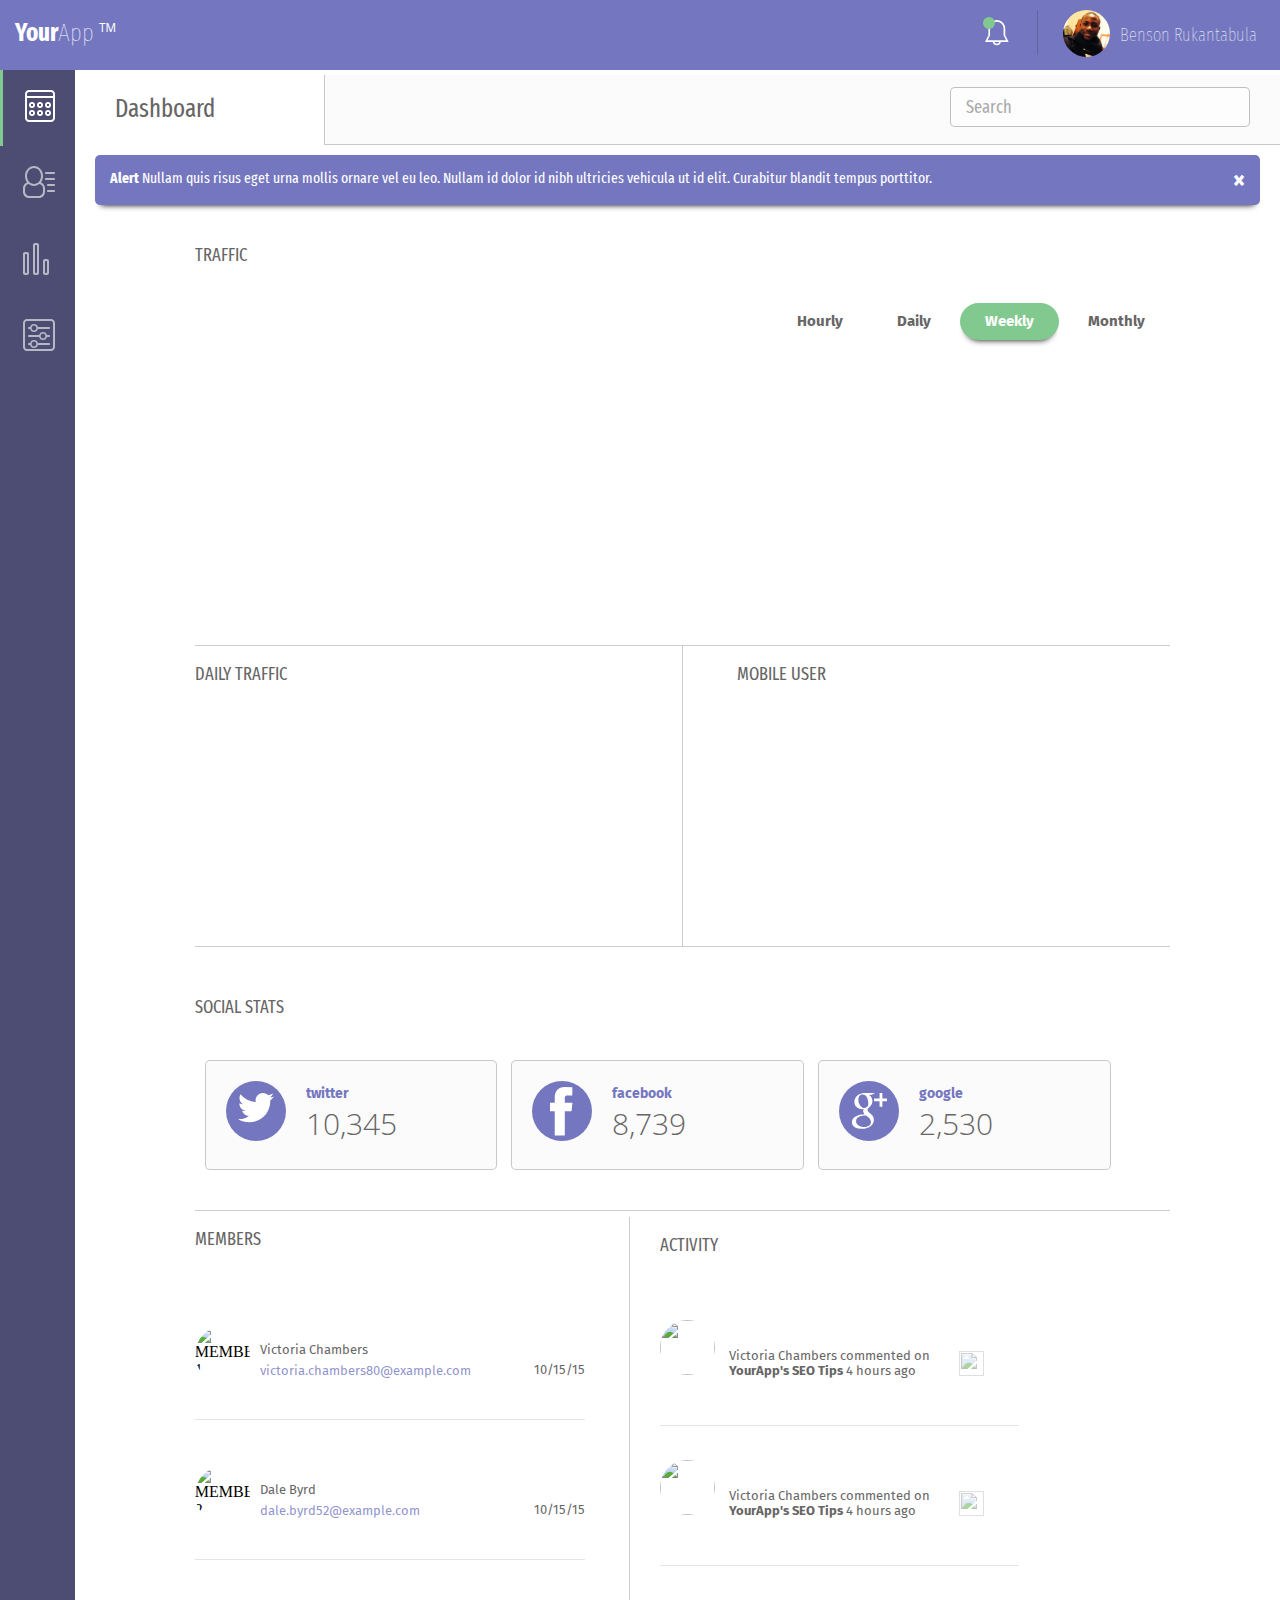
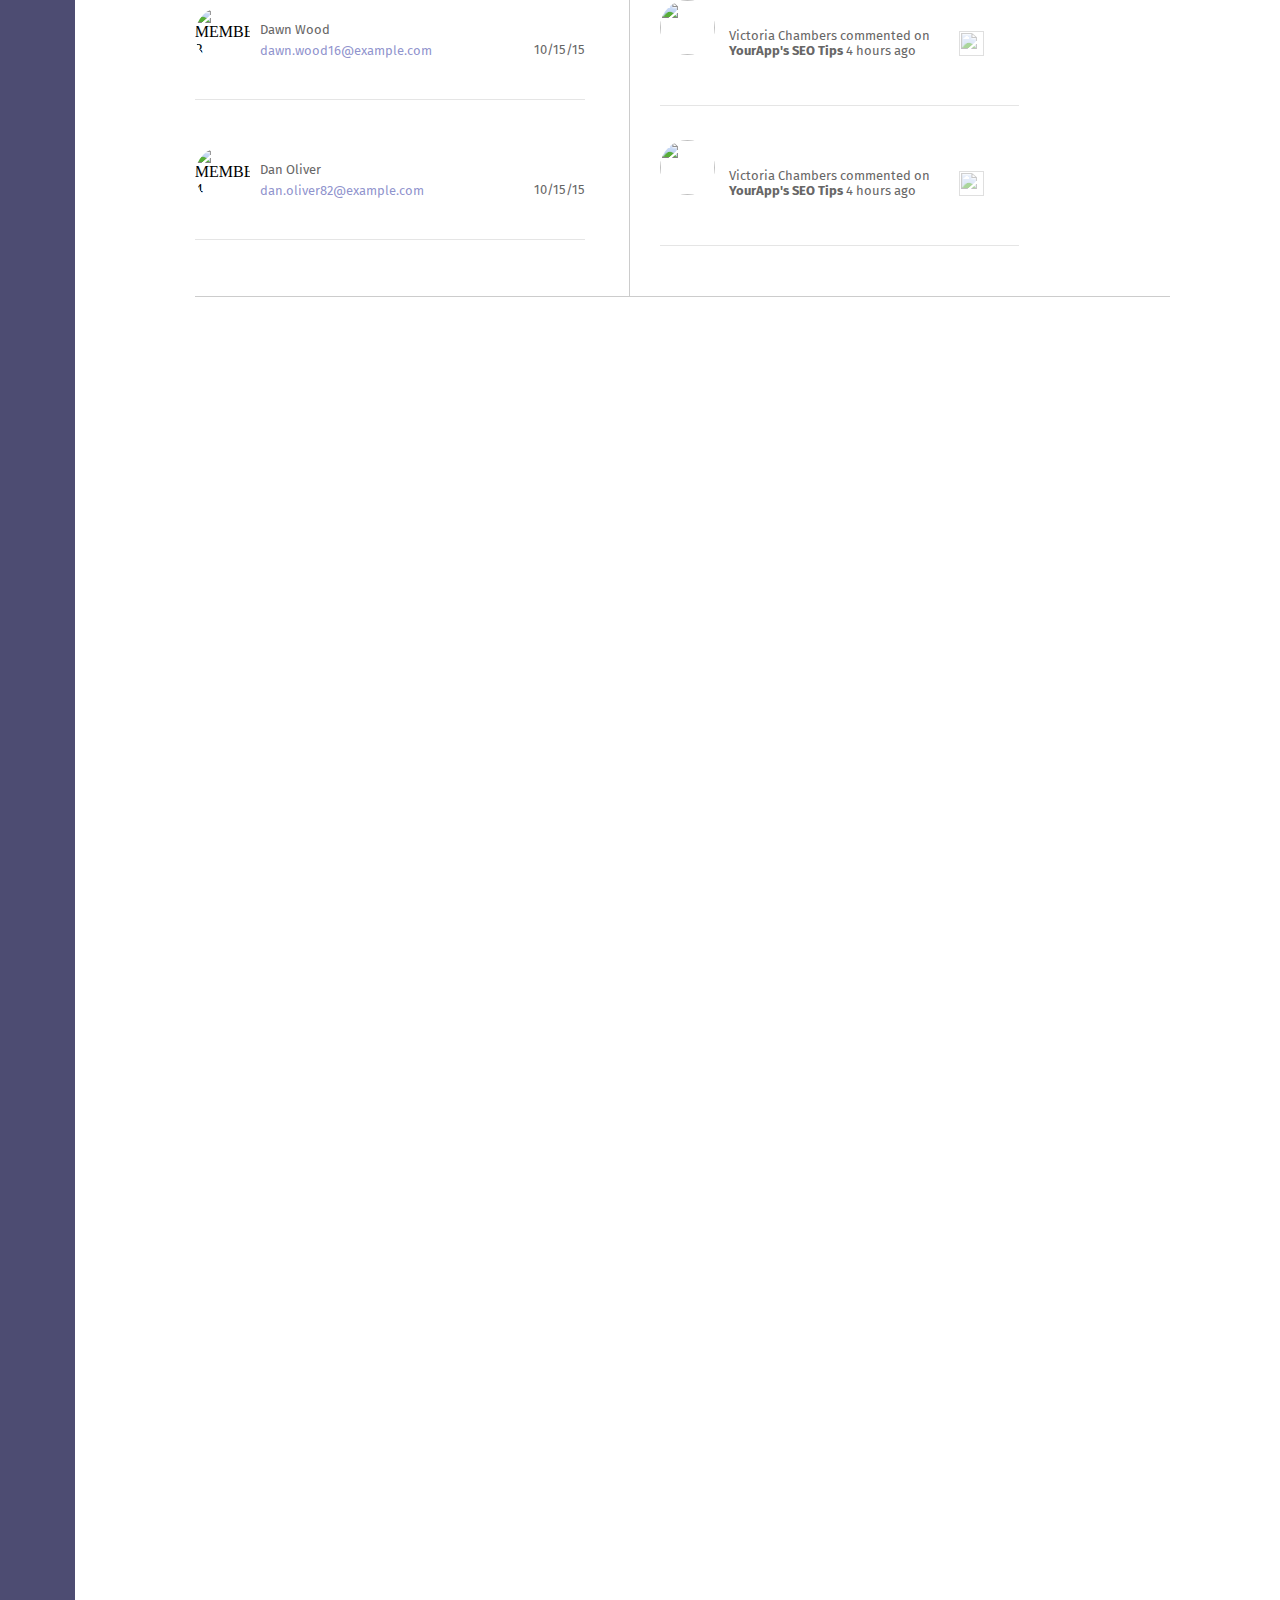
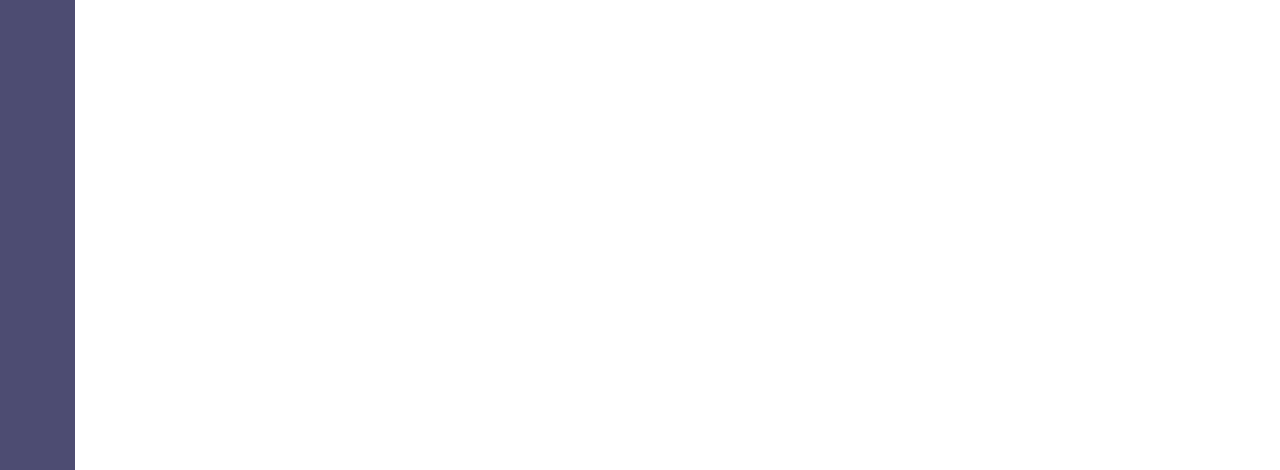
==== commit 6667982f: "activity section styled" ====
--- a/index.html
+++ b/index.html
@@ -99,40 +99,40 @@
           <div class="members-section ac">
             <p class="members-section-title"> ACTIVITY</p>
             <div class="members">
-              <img class="member-img" src="images/MEMBER-1.jpg" />
+              <img class="activity-img" src="images/MEMBER-1.jpg" />
               <div class="activity-details">
-                <p class="activity-message">Victoria Chambers commented on YourApp's SEO Tips
+                <p class="activity-message">Victoria Chambers commented on <strong>YourApp's SEO Tips</strong>
                   4 hours ago</p>
                   <img class="next" src="https://img.icons8.com/ios/50/000000/more-than.png">
               </div>
               
             </div>
             <div class="members">
-              <img class="member-img" src="images/MEMBER-2.jpg" />
+              <img class="activity-img" src="images/MEMBER-2.jpg" />
               <div class="activity-details">
-                <p class="activity-message">Victoria Chambers commented on YourApp's SEO Tips
+                <p class="activity-message">Victoria Chambers commented on <strong>YourApp's SEO Tips</strong>
                   4 hours ago</p>
                   <img class="next" src="https://img.icons8.com/ios/50/000000/more-than.png">
               </div>
               
             </div>
             <div class="members">
-              <img class="member-img" src="images/MEMBER-3.jpg" />
+              <img class="activity-img" src="images/MEMBER-3.jpg" />
               <div class="activity-details">
-                <p class="activity-message">Victoria Chambers commented on YourApp's SEO Tips
+                <p class="activity-message">Victoria Chambers commented on <strong>YourApp's SEO Tips</strong>
                   4 hours ago</p>
                   <img class="next" src="https://img.icons8.com/ios/50/000000/more-than.png">
               </div>
               
             </div>
             <div class="members">
-              <img class="member-img" src="images/MEMBER-4.jpg" />
+              <img class="activity-img" src="images/MEMBER-4.jpg" />
               <div class="activity-details">
-                <p class="activity-message">Victoria Chambers commented on YourApp's SEO Tips
+                <p class="activity-message">Victoria Chambers commented on <strong>YourApp's SEO Tips</strong>
                   4 hours ago</p>
                   <img class="next" src="https://img.icons8.com/ios/50/000000/more-than.png">
               </div>
-
+              
             </div>
           </div>
         </div>
--- a/css/styles.css
+++ b/css/styles.css
@@ -1035,10 +1035,10 @@
 @media (min-width: 768px) {
   .ac {
     margin-left: 40px; } }
-@media (min-width: 1100px) {
+@media (min-width: 1200px) {
   .ac {
     border-left: 1px solid rgba(0, 0, 0, 0.2);
-    padding-left: 40px; } }
+    padding-left: 30px; } }
 
 .user-section {
   margin: 0px auto;
@@ -1060,7 +1060,7 @@
   align-content: center;
   width: 100%;
   margin-bottom: 20px; }
-  @media (min-width: 1100px) {
+  @media (min-width: 1200px) {
     .members,
     .activity {
       height: 90px; } }
@@ -1105,18 +1105,18 @@
 .member-details,
 .date {
   text-align: center; }
-  @media (min-width: 1100px) {
+  @media (min-width: 1200px) {
     .member-details,
     .date {
       text-align: left; } }
 
-@media (min-width: 1100px) {
+@media (min-width: 1200px) {
   .member-img,
   .member-details,
   .date {
     display: inline-block; } }
 
-@media (min-width: 1100px) {
+@media (min-width: 1200px) {
   .date {
     float: right;
     padding-top: 50px; } }
@@ -1157,34 +1157,48 @@
 
 .activity-message {
   font-family: #4d4c72;
-  color: #676666;
-  max-width: 270px;
-  word-wrap: break-word; }
+  color: #676666; }
+  @media (min-width: 768px) {
+    .activity-message {
+      max-width: 270px;
+      word-wrap: break-word; } }
   @media (min-width: 1024px) {
     .activity-message {
-      max-width: 200px; } }
-  @media (min-width: 1100px) {
+      max-width: 270px; } }
+  @media (min-width: 1200px) {
     .activity-message {
-      max-width: 250px; } }
-
-.activity-img,
-.activity-details {
-  display: inline-block; }
+      max-width: 240px; } }
+
+@media (min-width: 1200px) {
+  .activity-img,
+  .activity-details {
+    display: inline-block; } }
+
+.activity-img {
+  display: none; }
+  @media (min-width: 1200px) {
+    .activity-img {
+      display: inline-block; } }
 
 .activity-message {
-  padding-left: 10px; }
+  padding-left: 10px;
+  text-align: center; }
+  @media (min-width: 768px) {
+    .activity-message {
+      text-align: left; } }
 
 .activity-message,
 .next {
-  color: rgba(115, 119, 191, 0.8);
+  color: #676666;
   display: inline-block; }
 
 .next {
   height: 25px;
   width: 25px;
   opacity: .5;
-  display: none; }
-  @media (min-width: 1100px) {
+  display: none;
+  vertical-align: middle; }
+  @media (min-width: 1200px) {
     .next {
       display: block;
       float: right;
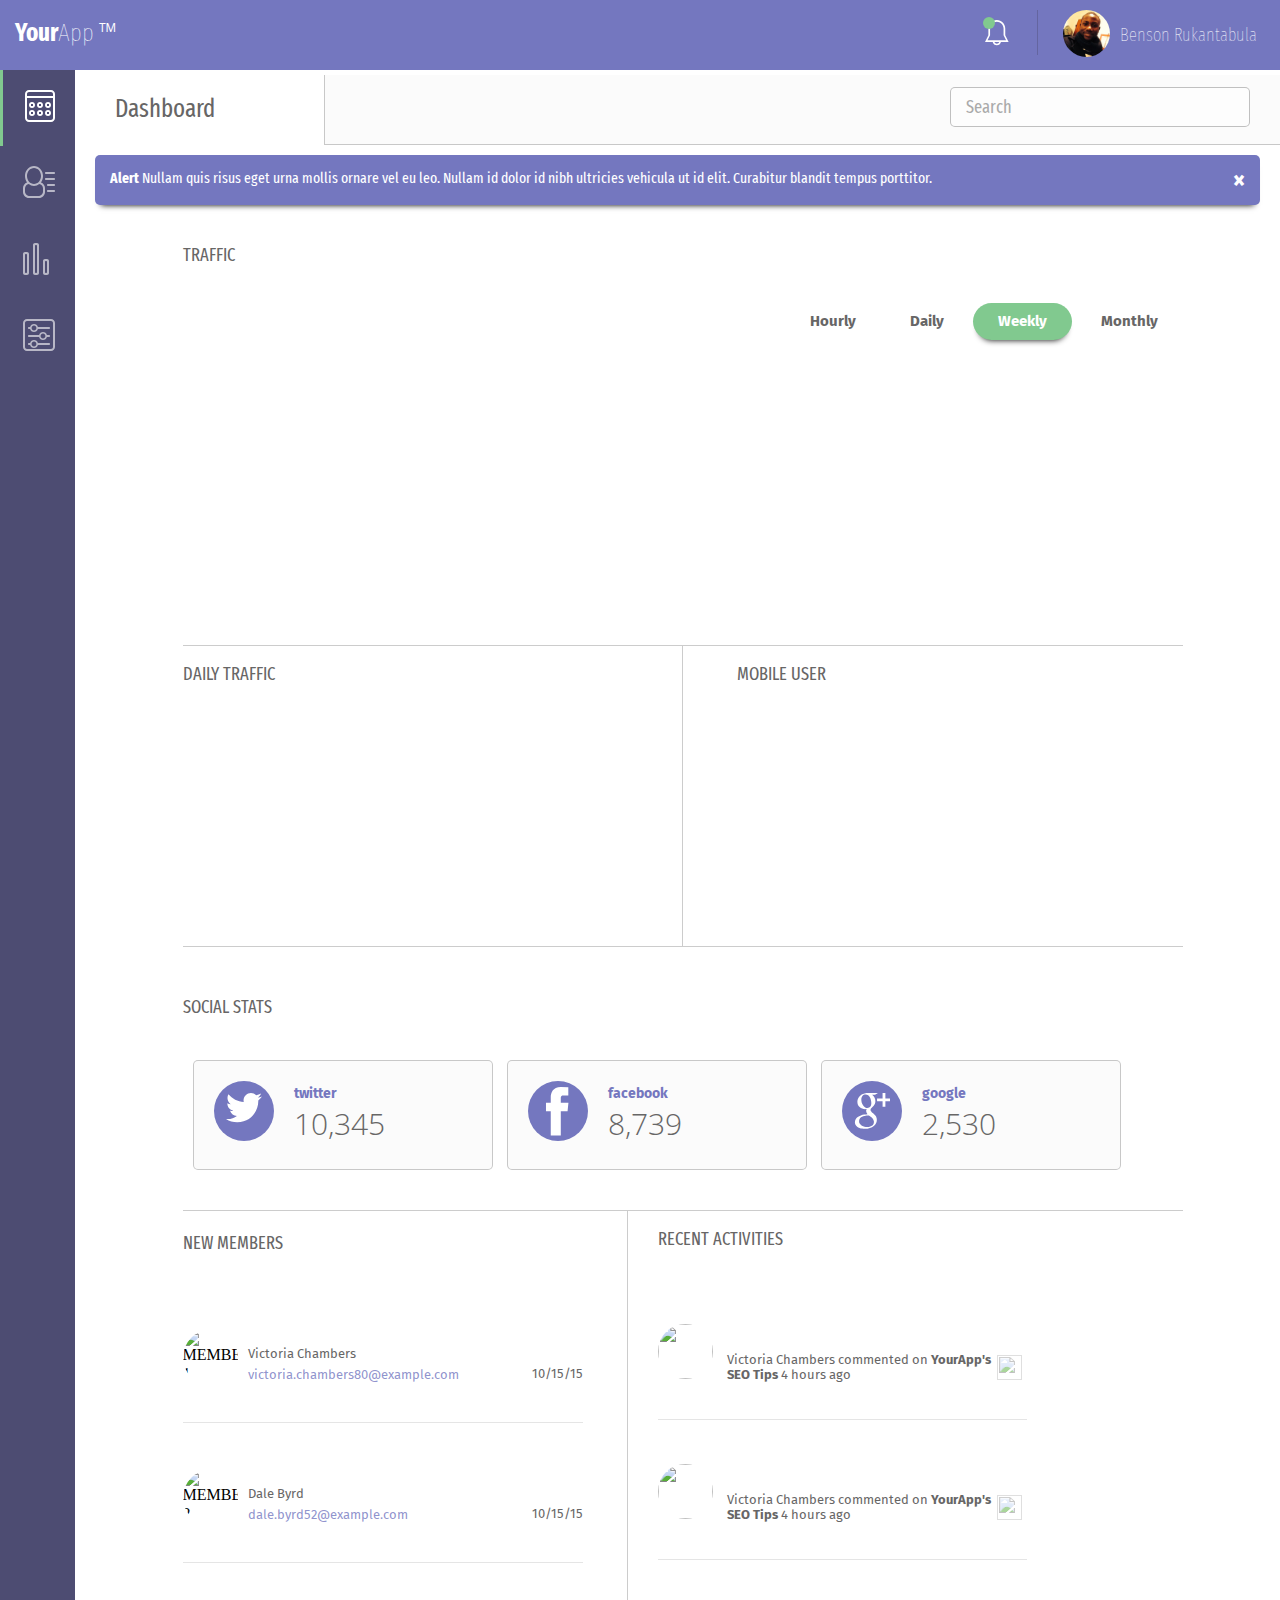
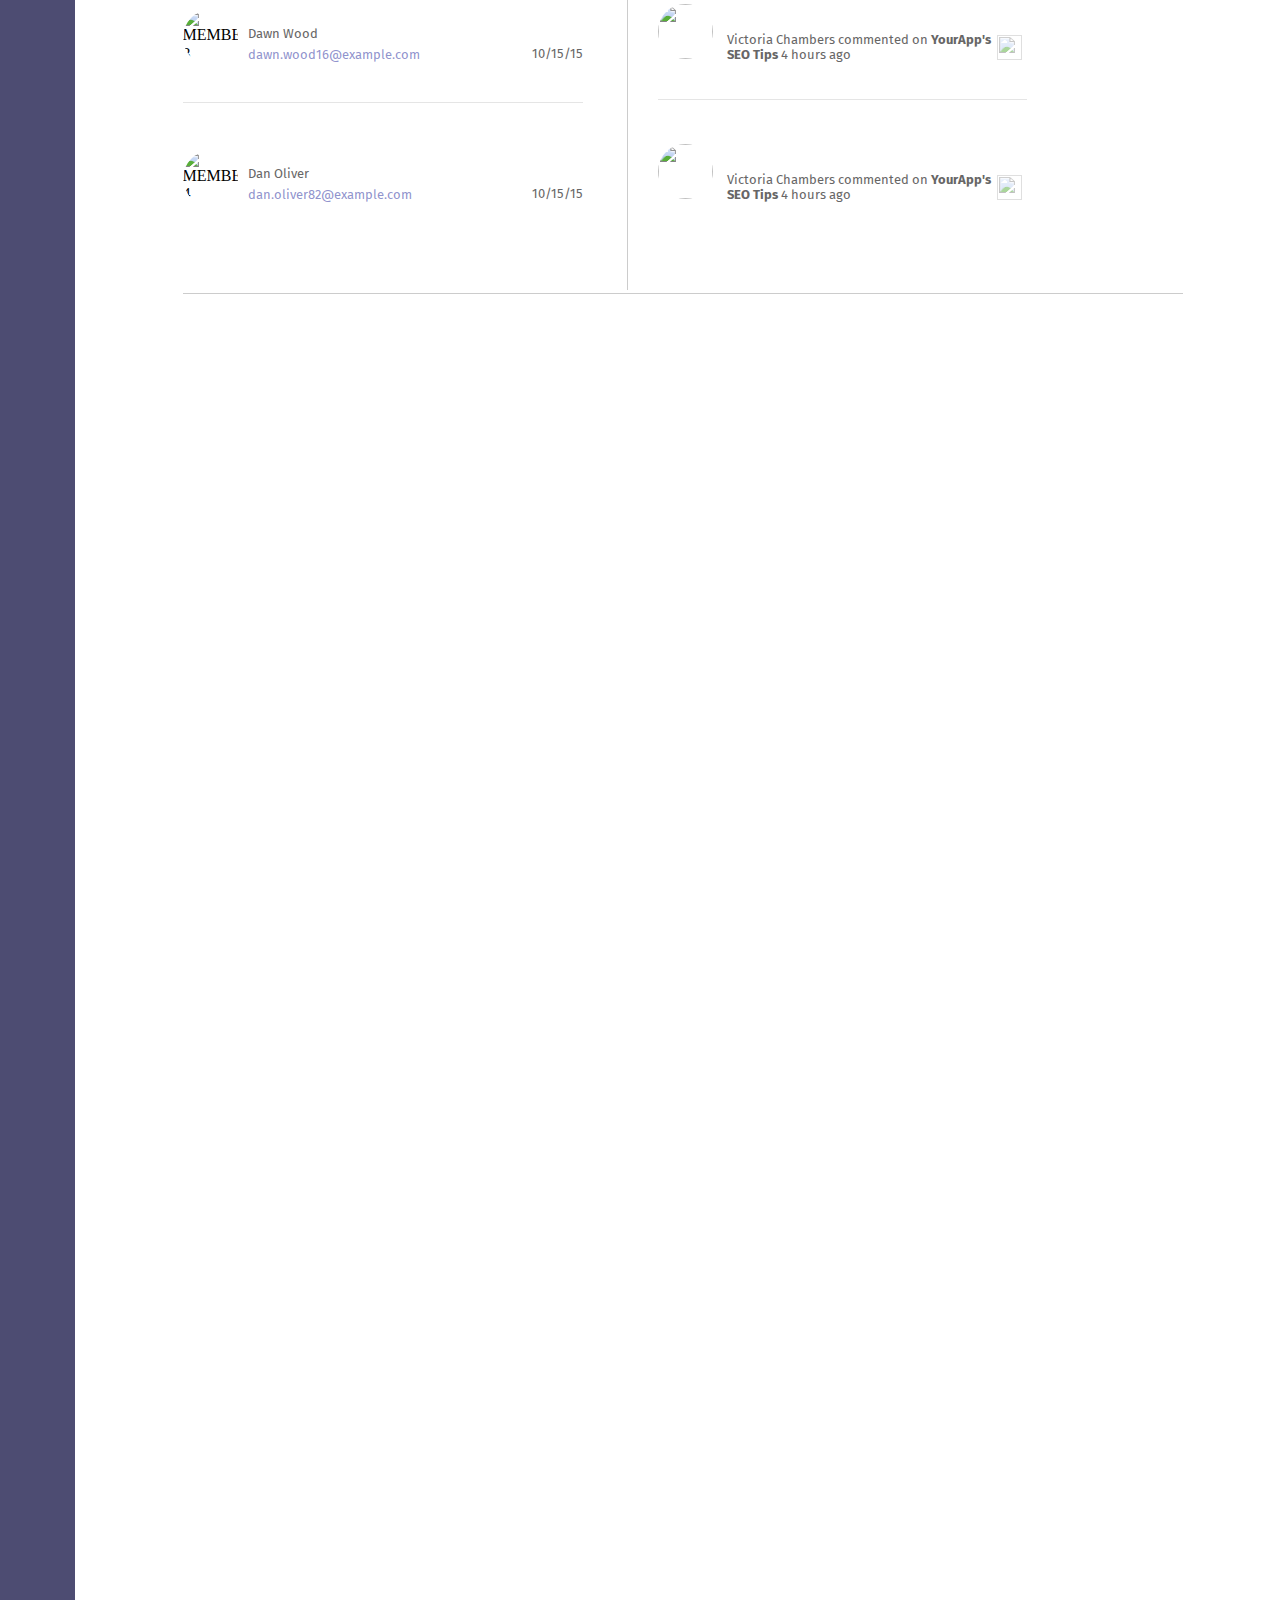
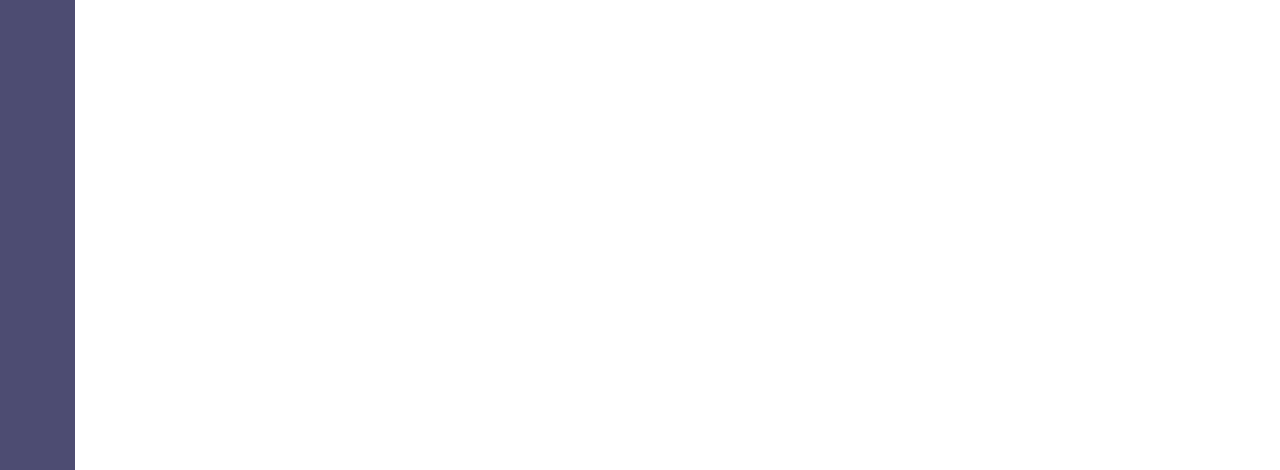
==== commit 1dcf8047: "activity section styled" ====
--- a/index.html
+++ b/index.html
@@ -93,11 +93,11 @@
 
         <div class="members-activity-container">
           <div class="members-section mb">
-            <p class="members-section-title"> MEMBERS</p>          
+            <p class="members-section-title">NEW MEMBERS</p>          
           </div>
 
           <div class="members-section ac">
-            <p class="members-section-title"> ACTIVITY</p>
+            <p class="members-section-title">RECENT ACTIVITIES</p>
             <div class="members">
               <img class="activity-img" src="images/MEMBER-1.jpg" />
               <div class="activity-details">
--- a/css/styles.css
+++ b/css/styles.css
@@ -771,7 +771,7 @@
     .main {
       padding: 10px 50px;
       height: 400px;
-      width: 90%; } }
+      width: 100%; } }
 
 .traffic-chart {
   height: 200px;
@@ -1032,13 +1032,15 @@
       display: inline-block;
       width: 40%; } }
 
-@media (min-width: 768px) {
-  .ac {
-    margin-left: 40px; } }
-@media (min-width: 1200px) {
-  .ac {
-    border-left: 1px solid rgba(0, 0, 0, 0.2);
-    padding-left: 30px; } }
+.ac {
+  margin-left: 20px; }
+  @media (min-width: 768px) {
+    .ac {
+      margin-left: 40px; } }
+  @media (min-width: 1200px) {
+    .ac {
+      border-left: 1px solid rgba(0, 0, 0, 0.2);
+      padding-left: 30px; } }
 
 .user-section {
   margin: 0px auto;
@@ -1075,8 +1077,16 @@
   @media (min-width: 1024px) {
     .members,
     .activity {
-      border-bottom: 1px solid rgba(0, 0, 0, 0.1);
       height: 120px; } }
+  @media (min-width: 1200px) {
+    .members,
+    .activity {
+      border-bottom: 1px solid rgba(0, 0, 0, 0.1); } }
+
+@media (min-width: 1024px) {
+  .members:nth-child(5),
+  .activity:nth-child(5) {
+    border: none; } }
 
 .activity {
   border-left: 1px solid rgba(0, 0, 0, 0.2); }
@@ -1096,11 +1106,6 @@
       margin: -15px auto;
       height: 55px;
       width: 55px; } }
-  @media (min-width: 1024px) {
-    .member-img,
-    .activity-img {
-      height: 55px;
-      width: 55px; } }
 
 .member-details,
 .date {
@@ -1167,12 +1172,16 @@
       max-width: 270px; } }
   @media (min-width: 1200px) {
     .activity-message {
-      max-width: 240px; } }
+      max-width: 280px; } }
 
 @media (min-width: 1200px) {
   .activity-img,
   .activity-details {
     display: inline-block; } }
+
+@media (min-width: 1200px) {
+  .activity-details {
+    margin-top: 20px; } }
 
 .activity-img {
   display: none; }
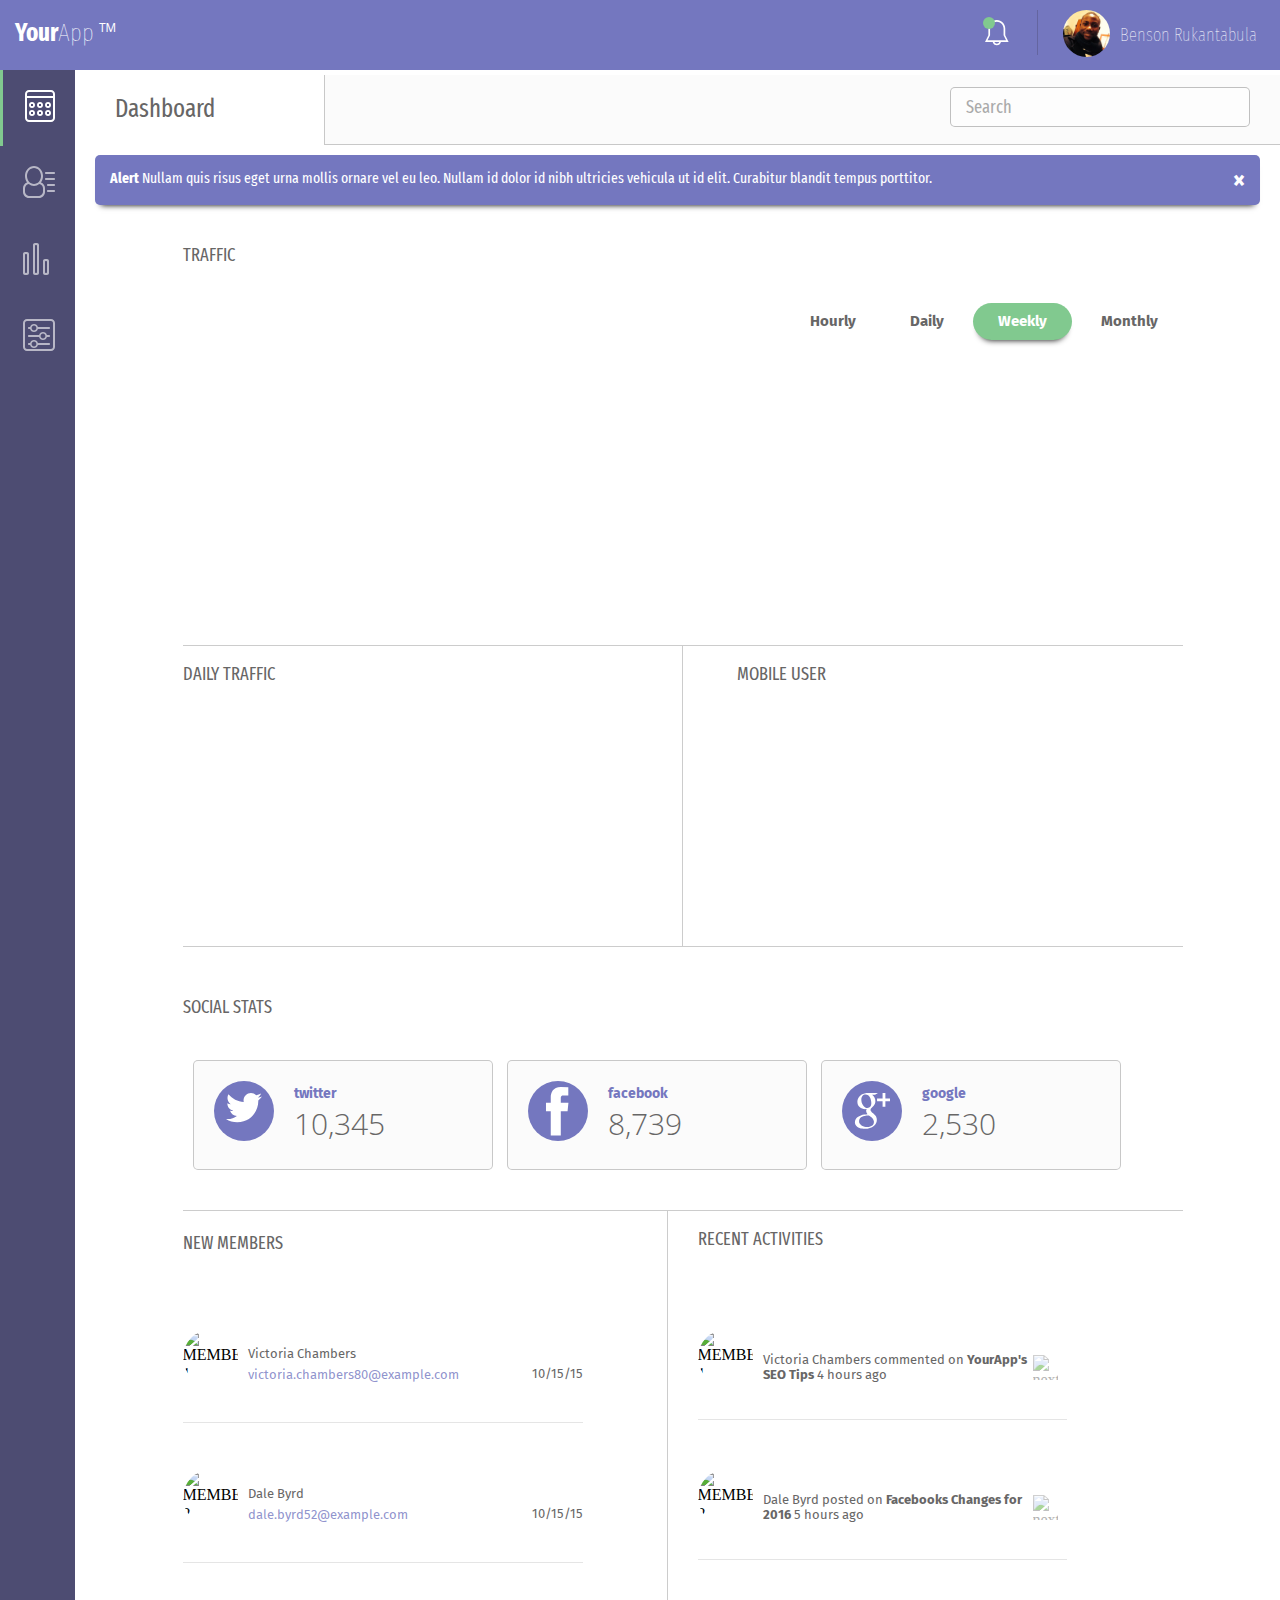
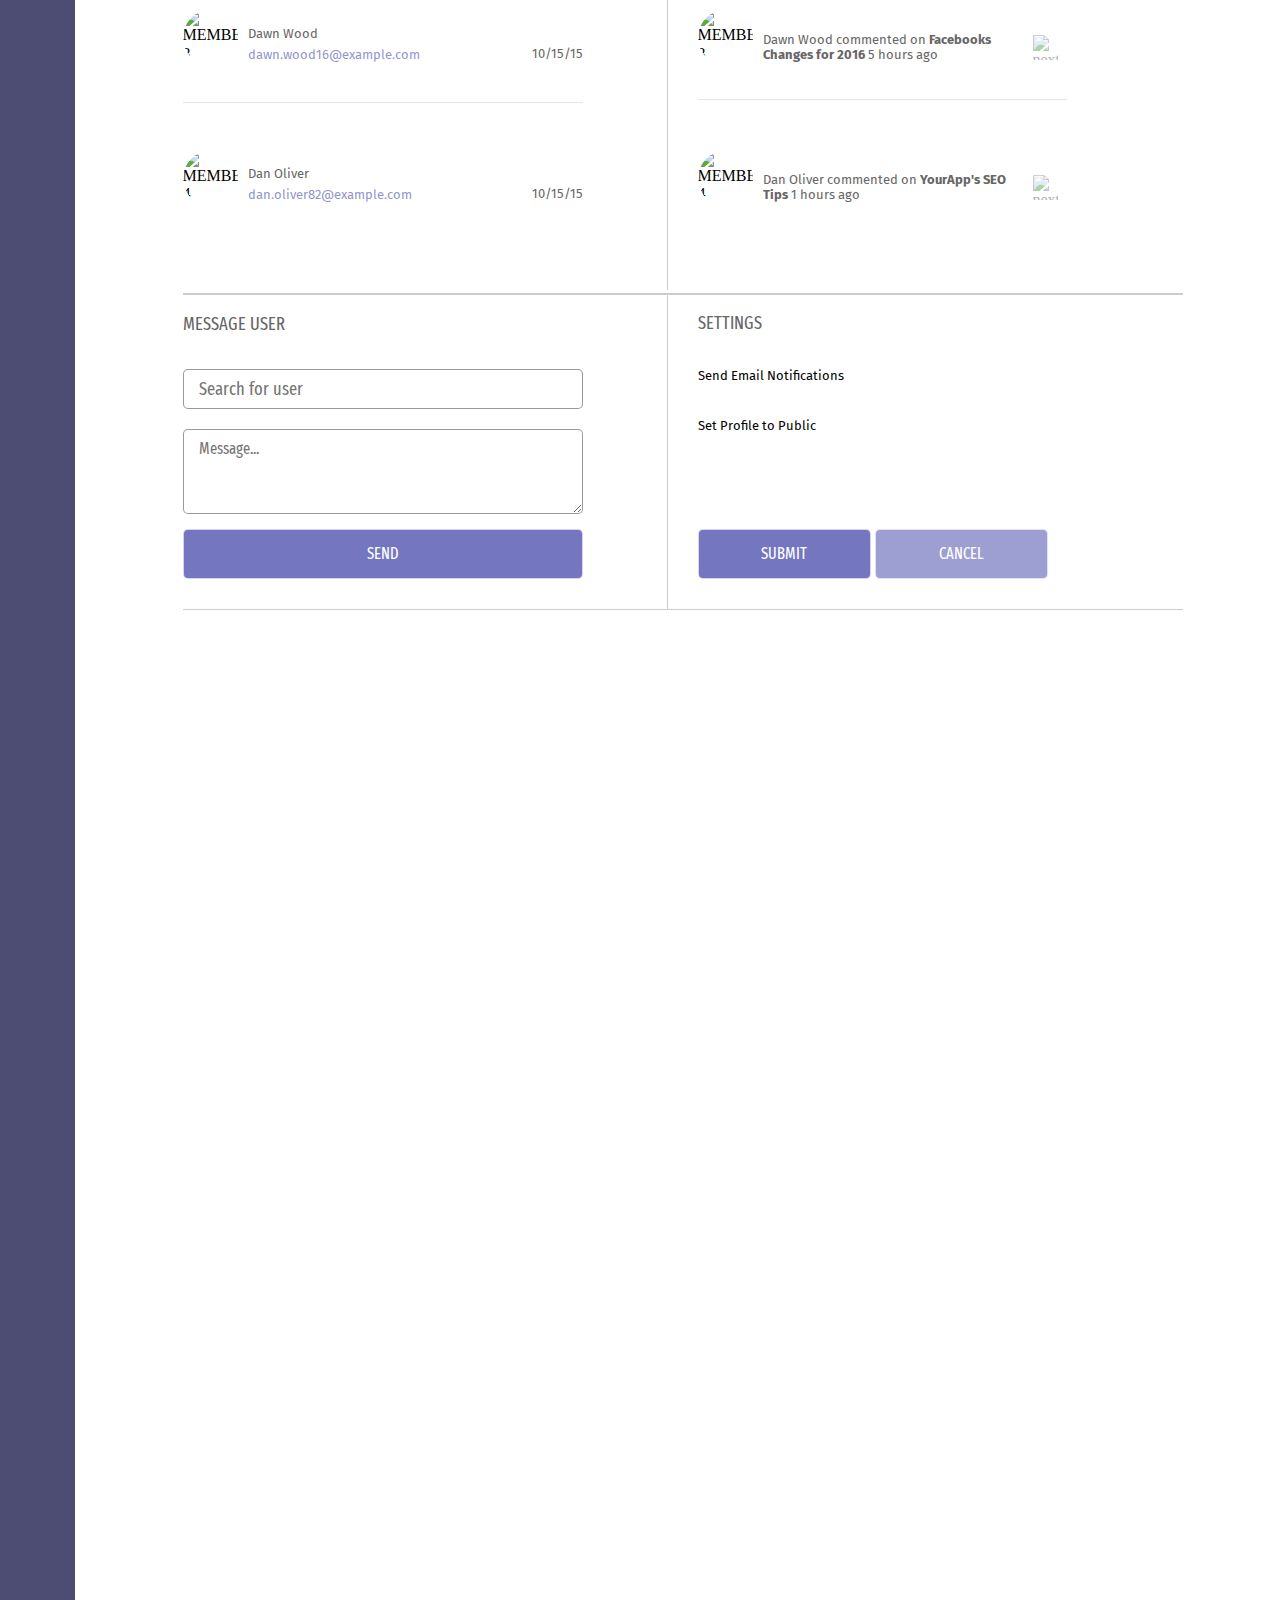
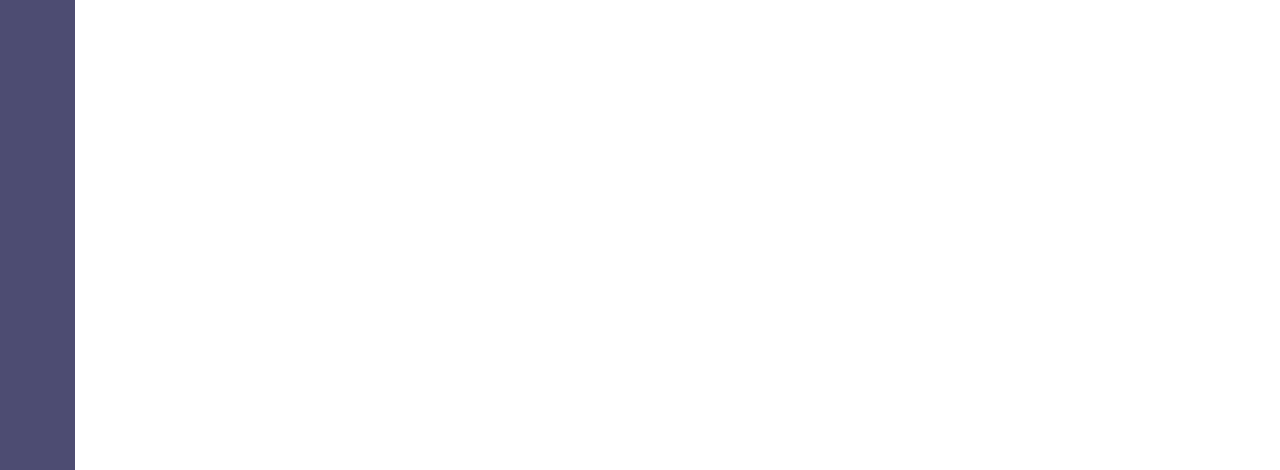
==== commit cbf87864: "search field finalized" ====
--- a/index.html
+++ b/index.html
@@ -1,7 +1,8 @@
 <!DOCTYPE html>
 <html>
+
 <head>
-  <title>Web App Dashboard</title>
+  <title>Your App</title>
   <meta name="viewport" content="width=device-width, initial-scale=1.0" />
   <script src="https://cdnjs.cloudflare.com/ajax/libs/Chart.js/2.8.0/Chart.min.js"></script>
   <link rel="stylesheet" href="css/styles.css" />
@@ -34,6 +35,8 @@
           <input class="dashboard-searchInput" type="search" placeholder="Search" />
         </div>
       </div>
+
+      <!-- Alert -->
       <div class="alert">
         <span class="closebtn" onclick="this.parentElement.style.display='none';">&times;</span>
         <strong>Alert </strong>
@@ -41,6 +44,8 @@
         Curabitur blandit tempus porttitor.
       </div>
       <div class="main">
+
+        <!-- Charts -->
         <div class="traffic-chart">
           <p class="traffic-chart-title">TRAFFIC</p>
           <div class="traffic-chart-menu">
@@ -63,6 +68,7 @@
           </div>
         </div>
 
+        <!-- Social Stats -->
         <p class="social-stats-title">SOCIAL STATS</p>
         <div class="social-stats">
           <div class="twitter">
@@ -91,56 +97,44 @@
           </div>
         </div>
 
+        <!-- New Members and Recent activities  -->
         <div class="members-activity-container">
           <div class="members-section mb">
-            <p class="members-section-title">NEW MEMBERS</p>          
+            <p class="members-section-title">NEW MEMBERS</p>
           </div>
-
           <div class="members-section ac">
             <p class="members-section-title">RECENT ACTIVITIES</p>
-            <div class="members">
-              <img class="activity-img" src="images/MEMBER-1.jpg" />
-              <div class="activity-details">
-                <p class="activity-message">Victoria Chambers commented on <strong>YourApp's SEO Tips</strong>
-                  4 hours ago</p>
-                  <img class="next" src="https://img.icons8.com/ios/50/000000/more-than.png">
-              </div>
-              
-            </div>
-            <div class="members">
-              <img class="activity-img" src="images/MEMBER-2.jpg" />
-              <div class="activity-details">
-                <p class="activity-message">Victoria Chambers commented on <strong>YourApp's SEO Tips</strong>
-                  4 hours ago</p>
-                  <img class="next" src="https://img.icons8.com/ios/50/000000/more-than.png">
-              </div>
-              
-            </div>
-            <div class="members">
-              <img class="activity-img" src="images/MEMBER-3.jpg" />
-              <div class="activity-details">
-                <p class="activity-message">Victoria Chambers commented on <strong>YourApp's SEO Tips</strong>
-                  4 hours ago</p>
-                  <img class="next" src="https://img.icons8.com/ios/50/000000/more-than.png">
-              </div>
-              
-            </div>
-            <div class="members">
-              <img class="activity-img" src="images/MEMBER-4.jpg" />
-              <div class="activity-details">
-                <p class="activity-message">Victoria Chambers commented on <strong>YourApp's SEO Tips</strong>
-                  4 hours ago</p>
-                  <img class="next" src="https://img.icons8.com/ios/50/000000/more-than.png">
-              </div>
-              
-            </div>
           </div>
         </div>
 
+         <!-- Search and Settings  -->
+         <div class="members-activity-container">
+            <div class="members-section mb">
+              <p class="message-title">MESSAGE USER</p>
+              <form>
+                  <input class="searchInput" type="search" placeholder="Search for user" list="member-list"/>
+                  <datalist id="member-list"></datalist>
+                  <textarea class="text-area" rows="4" cols="50" placeholder="Message..."></textarea>
+                  <button class="send" type="button">SEND</button>
+                </form>
+            </div>
+            <div class="members-section ac">
+              <p class="settings-title">SETTINGS</p>
+              <p class="email-settings">Send Email Notifications</p>
+              <p class="profile-settings">Set Profile to Public</p>
+              <!-- <div class="switch">
+                  <input id="cmn-toggle-1" class="cmn-toggle cmn-toggle-round"  type="checkbox">
+                  <label for="cmn-toggle-1"></label>
+                </div> -->
+              <button class="submit" type="button">SUBMIT</button>
+              <button class="cancel disabled" type="button">CANCEL</button>
+            </div>
+          </div>
       </div>
     </div>
     <script src="js/data.js"></script>
     <script src="js/chart.js"></script>
     <script src="js/app.js"></script>
 </body>
+
 </html>--- a/css/styles.css
+++ b/css/styles.css
@@ -1034,9 +1034,12 @@
 
 .ac {
   margin-left: 20px; }
-  @media (min-width: 768px) {
+  @media (min-width: 545px) {
     .ac {
       margin-left: 40px; } }
+  @media (min-width: 768px) {
+    .ac {
+      margin-left: 80px; } }
   @media (min-width: 1200px) {
     .ac {
       border-left: 1px solid rgba(0, 0, 0, 0.2);
@@ -1213,4 +1216,154 @@
       float: right;
       margin: 15px auto 0 auto; } }
 
+.message-title,
+.settings-title {
+  font-family: "Fira Sans Extra Condensed", sans-serif;
+  font-size: 18px;
+  color: #676666; }
+
+.searchInput,
+.text-area {
+  color: #676666;
+  font-family: "Fira Sans Extra Condensed", sans-serif;
+  font-size: 16px;
+  width: 100%;
+  margin: 10px 0;
+  border: 1px solid rgba(0, 0, 0, 0.4);
+  padding: 10px 10px 0 15px;
+  border-radius: 5px;
+  transition: color 1s ease-in-out;
+  outline: 0; }
+
+.searchInput {
+  height: 30px;
+  padding: 0 10px 0 15px; }
+  @media (min-width: 545px) {
+    .searchInput {
+      margin-top: 30px; } }
+  @media (min-width: 768px) {
+    .searchInput {
+      font-size: 18px;
+      height: 40px;
+      margin-top: 12px; } }
+
+.text-area:focus,
+.searchInput:focus {
+  opacity: 1;
+  border: none;
+  background-image: none;
+  animation: fade-input-border 1s;
+  border-bottom: 0.5px solid #676666;
+  background-color: #f0f0f0;
+  box-shadow: 0 6px 6px -6px rgba(0, 0, 0, 0.5); }
+
+.send,
+.submit,
+.cancel {
+  color: #fff;
+  font-family: "Fira Sans Extra Condensed", sans-serif;
+  font-size: 16px;
+  height: 50px;
+  background-color: #7477bf;
+  width: 100%;
+  border: 1px solid rgba(255, 255, 255, 0.7);
+  border-radius: 5px;
+  transition: background-color .5s ease-in-out; }
+
+.send {
+  width: 100%; }
+
+.send:hover,
+.submit:hover,
+.cancel:hover {
+  box-shadow: 0 6px 6px -6px black;
+  background-color: #5155af; }
+
+.email-settings,
+.profile-settings {
+  font-family: "Fira Sans", sans-serif;
+  font-size: 13px;
+  margin: 35px 0; }
+
+.profile-settings {
+  margin-bottom: 70px; }
+
+.submit,
+.cancel {
+  width: 47%;
+  display: inline-block;
+  margin-top: 25px; }
+
+.disabled {
+  opacity: .7; }
+
+input.cmn-toggle-round + label {
+  padding: 2px;
+  width: 100px;
+  height: 30px;
+  background-color: #dddddd;
+  -webkit-border-radius: 30px;
+  -moz-border-radius: 30px;
+  -ms-border-radius: 30px;
+  -o-border-radius: 30px;
+  border-radius: 30px; }
+
+input.cmn-toggle-round + label:before, input.cmn-toggle-round + label:after {
+  display: block;
+  position: absolute;
+  top: 1px;
+  left: 1px;
+  bottom: 1px;
+  content: ""; }
+
+input.cmn-toggle-round + label:before {
+  right: 1px;
+  background-color: #f1f1f1;
+  -webkit-border-radius: 30px;
+  -moz-border-radius: 30px;
+  -ms-border-radius: 30px;
+  -o-border-radius: 30px;
+  border-radius: 30px;
+  -webkit-transition: background 0.4s;
+  -moz-transition: background 0.4s;
+  -o-transition: background 0.4s;
+  transition: background 0.4s; }
+
+input.cmn-toggle-round + label:after {
+  width: 40px;
+  background-color: #fff;
+  -webkit-border-radius: 100%;
+  -moz-border-radius: 100%;
+  -ms-border-radius: 100%;
+  -o-border-radius: 100%;
+  border-radius: 100%;
+  -webkit-box-shadow: 0 2px 5px rgba(0, 0, 0, 0.3);
+  -moz-box-shadow: 0 2px 5px rgba(0, 0, 0, 0.3);
+  box-shadow: 0 2px 5px rgba(0, 0, 0, 0.3);
+  -webkit-transition: margin 0.4s;
+  -moz-transition: margin 0.4s;
+  -o-transition: margin 0.4s;
+  transition: margin 0.4s; }
+
+input.cmn-toggle-round:checked + label:before {
+  background-color: #8ce196; }
+
+input.cmn-toggle-round:checked + label:after {
+  margin-left: 60px; }
+
+.cmn-toggle {
+  position: absolute;
+  margin-left: -9999px;
+  visibility: hidden; }
+
+.cmn-toggle + label {
+  display: block;
+  position: relative;
+  cursor: pointer;
+  outline: none;
+  -webkit-user-select: none;
+  -moz-user-select: none;
+  -ms-user-select: none;
+  user-select: none; }
+
 /*# sourceMappingURL=styles.css.map */
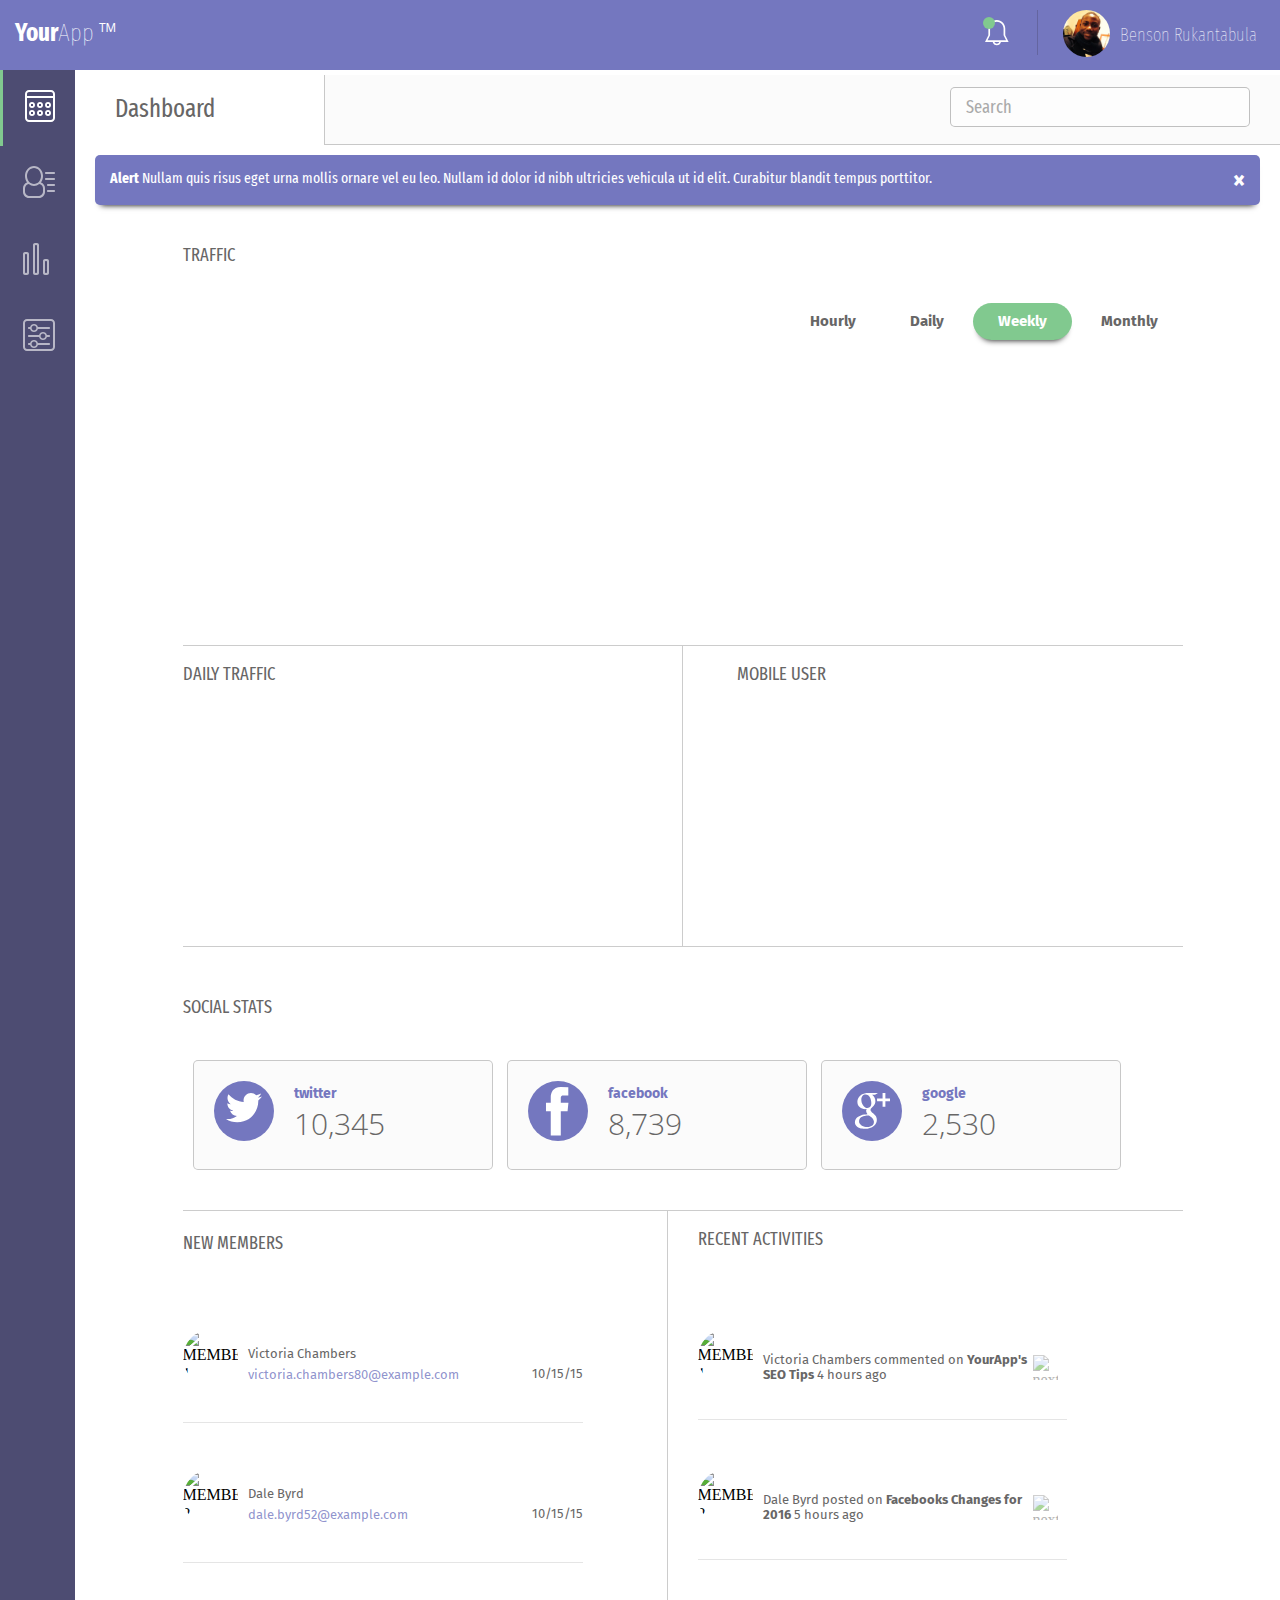
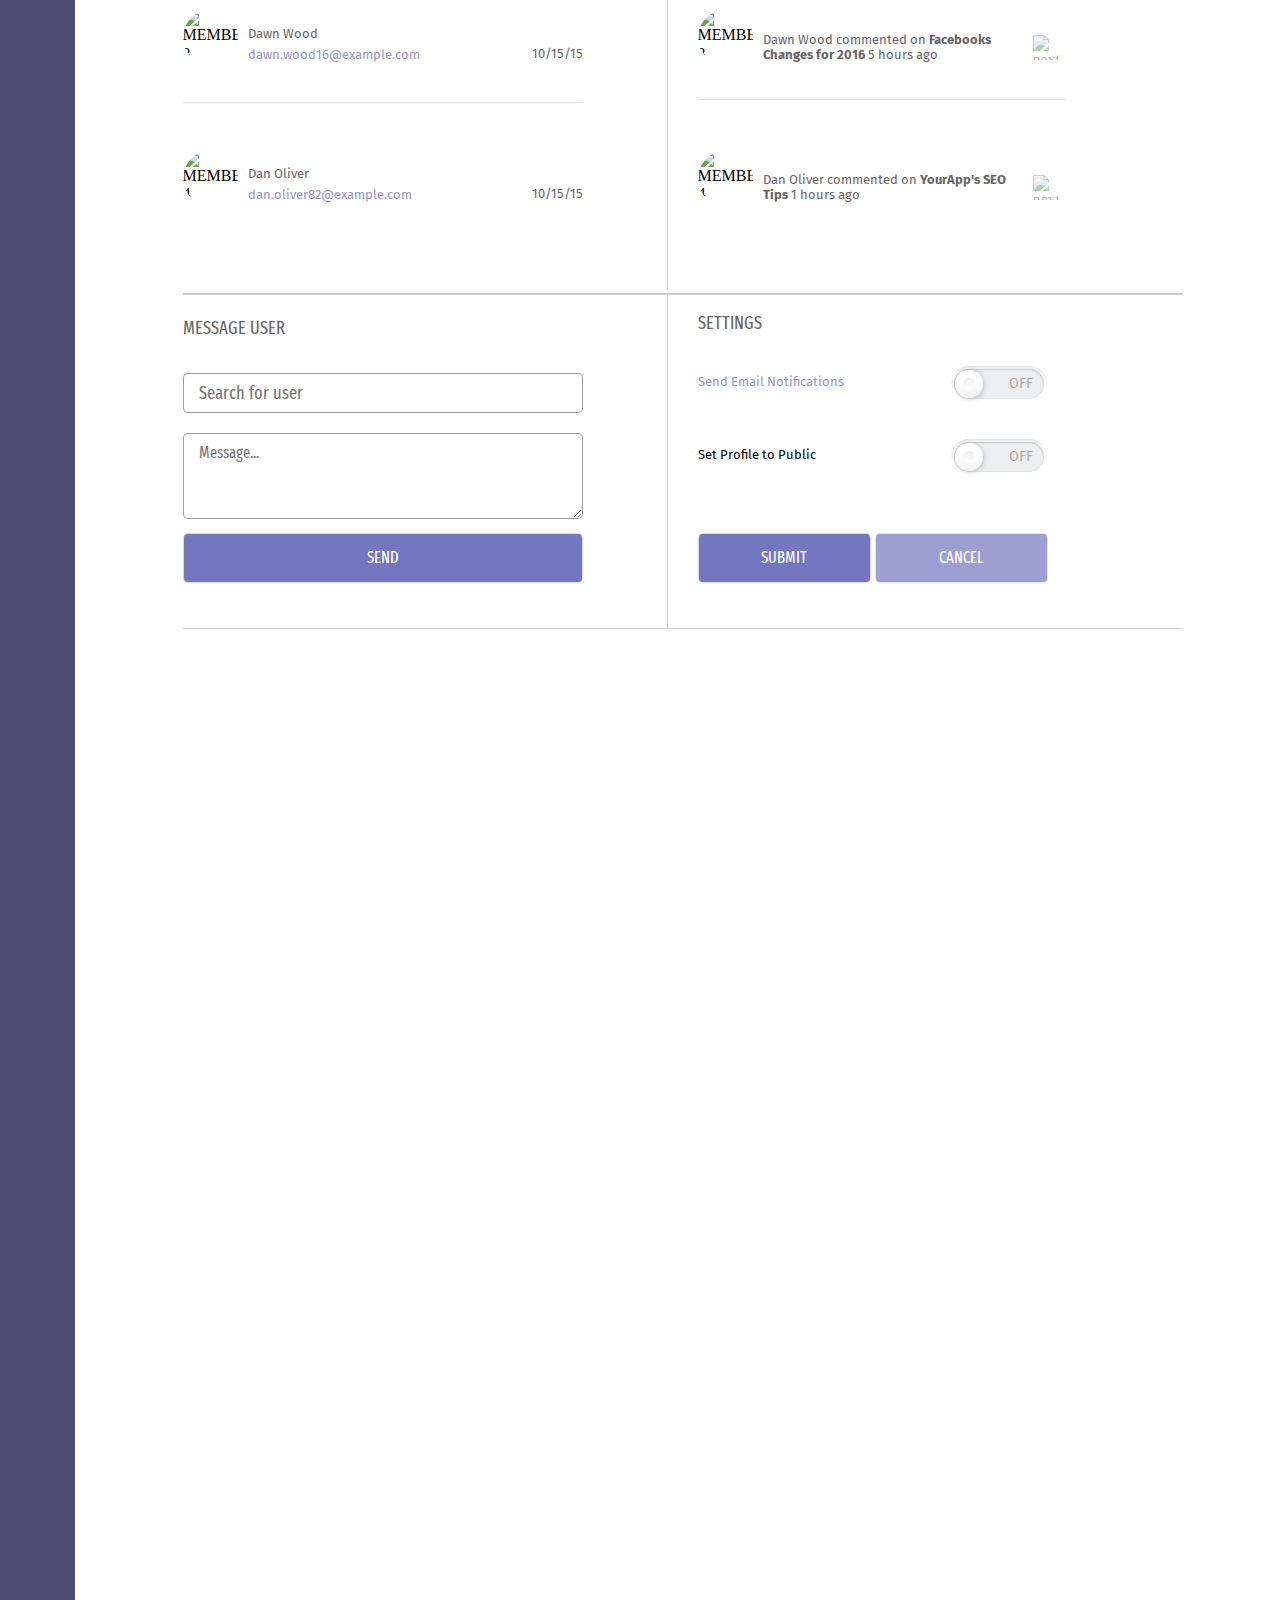
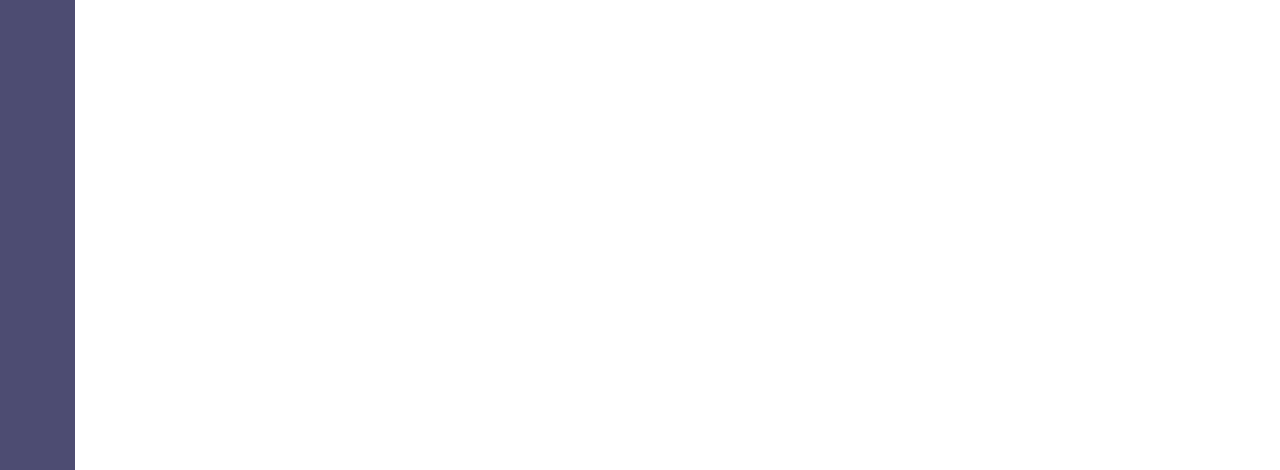
==== commit 036a0c09: "finalized - first draft" ====
--- a/index.html
+++ b/index.html
@@ -9,7 +9,7 @@
 </head>
 
 <body>
-  <header>
+  <header id='header'>
     <div class="header">
       <h1 class="header-title">Your<span class="app-name">App</span> <span class="td">&trade; </span></h1>
       <div class="user-detail">
@@ -46,7 +46,7 @@
       <div class="main">
 
         <!-- Charts -->
-        <div class="traffic-chart">
+        <div id='charts' class="traffic-chart">
           <p class="traffic-chart-title">TRAFFIC</p>
           <div class="traffic-chart-menu">
             <p class="hourly">Hourly</p>
@@ -73,7 +73,7 @@
         <div class="social-stats">
           <div class="twitter">
             <div class="twitter-bg">
-              <svg xmlns="http://www.w3.org/2000/svg" viewBox="0 0 32 32">
+              <svg xmlns="http://www.w3.org/2000/svg" viewBox="0 0 32 32" >
                 <path class="twitter-svg" fill="red"
                   d="M32 3.1c-1.2.5-2.4.9-3.8 1 1.4-.8 2.4-2.1 2.9-3.6-1.3.8-2.7 1.3-4.2 1.6C25.8.8 24 0 22.2 0c-3.6 0-6.6 2.9-6.6 6.6 0 .5.1 1 .2 1.5-5.5-.3-10.3-2.9-13.6-6.9-.6 1-.9 2.1-.9 3.3 0 2.3 1.2 4.3 2.9 5.5-1.1 0-2.1-.3-3-.8v.1c0 3.2 2.3 5.8 5.3 6.4-.6.1-1.1.2-1.7.2-.4 0-.8 0-1.2-.1.8 2.6 3.3 4.5 6.1 4.6-2.2 1.8-5.1 2.8-8.2 2.8-.5 0-1.1 0-1.6-.1 2.9 1.9 6.4 3 10.1 3 12.1 0 18.7-10 18.7-18.7v-.8c1.3-1 2.4-2.2 3.3-3.5z" />
               </svg>
@@ -98,7 +98,7 @@
         </div>
 
         <!-- New Members and Recent activities  -->
-        <div class="members-activity-container">
+        <div id='memberAction' class="members-activity-container">
           <div class="members-section mb">
             <p class="members-section-title">NEW MEMBERS</p>
           </div>
@@ -108,7 +108,7 @@
         </div>
 
          <!-- Search and Settings  -->
-         <div class="members-activity-container">
+         <div id='settings' class="members-activity-container">
             <div class="members-section mb">
               <p class="message-title">MESSAGE USER</p>
               <form>
@@ -120,12 +120,22 @@
             </div>
             <div class="members-section ac">
               <p class="settings-title">SETTINGS</p>
+              <div class="email">
               <p class="email-settings">Send Email Notifications</p>
+              <label class="switch-1">
+                <input id="emailSwitch" class="switch-input" type="checkbox" />
+                <span class="switch-label" data-on="On" data-off="Off"></span> 
+                <span class="switch-handle"></span> 
+              </label>
+            </div>
+            <div class="profile">
               <p class="profile-settings">Set Profile to Public</p>
-              <!-- <div class="switch">
-                  <input id="cmn-toggle-1" class="cmn-toggle cmn-toggle-round"  type="checkbox">
-                  <label for="cmn-toggle-1"></label>
-                </div> -->
+              <label class="switch-2">
+                <input id="profileSwitch" class="switch-input" type="checkbox" />
+                <span class="switch-label" data-on="On" data-off="Off"></span> 
+                <span class="switch-handle"></span> 
+              </label>
+            </div>
               <button class="submit" type="button">SUBMIT</button>
               <button class="cancel disabled" type="button">CANCEL</button>
             </div>
--- a/css/styles.css
+++ b/css/styles.css
@@ -1283,87 +1283,142 @@
 .profile-settings {
   font-family: "Fira Sans", sans-serif;
   font-size: 13px;
-  margin: 35px 0; }
+  margin: 29px 0; }
 
 .profile-settings {
   margin-bottom: 70px; }
 
+.profile-settings,
+.switch-1 {
+  display: inline-block; }
+
+.email-settings,
+.switch-2 {
+  display: inline-block; }
+
+.email,
+.profile {
+  display: block; }
+
 .submit,
 .cancel {
-  width: 47%;
-  display: inline-block;
-  margin-top: 25px; }
+  width: 100%;
+  display: block;
+  margin: 15px 0; }
+  @media (min-width: 1200px) {
+    .submit,
+    .cancel {
+      width: 47%;
+      display: inline-block;
+      margin-top: 0px; } }
 
 .disabled {
   opacity: .7; }
 
-input.cmn-toggle-round + label {
-  padding: 2px;
-  width: 100px;
+.switch-1,
+.switch-2 {
+  position: relative;
+  display: inline-block;
+  vertical-align: top;
+  width: 90px;
   height: 30px;
-  background-color: #dddddd;
-  -webkit-border-radius: 30px;
-  -moz-border-radius: 30px;
-  -ms-border-radius: 30px;
-  -o-border-radius: 30px;
-  border-radius: 30px; }
-
-input.cmn-toggle-round + label:before, input.cmn-toggle-round + label:after {
+  padding: 3px;
+  margin: 20px 20px 10px 0;
+  float: right;
+  background: linear-gradient(to bottom, #eeeeee, #FFFFFF 25px);
+  background-image: -webkit-linear-gradient(top, #eeeeee, #FFFFFF 25px);
+  border-radius: 18px;
+  box-shadow: inset 0 -1px white, inset 0 1px 1px rgba(0, 0, 0, 0.05);
+  cursor: pointer;
+  box-sizing: content-box; }
+
+.switch-input {
+  position: absolute;
+  top: 0;
+  left: 0;
+  opacity: 0;
+  box-sizing: content-box; }
+
+.switch-label {
+  position: relative;
   display: block;
+  height: inherit;
+  font-size: 14px;
+  text-transform: uppercase;
+  background: #eceeef;
+  border-radius: inherit;
+  box-shadow: inset 0 1px 2px rgba(0, 0, 0, 0.12), inset 0 0 2px rgba(0, 0, 0, 0.15);
+  box-sizing: content-box;
+  font-family: "Fira Sans", sans-serif; }
+
+.switch-label:before, .switch-label:after {
   position: absolute;
-  top: 1px;
-  left: 1px;
-  bottom: 1px;
-  content: ""; }
-
-input.cmn-toggle-round + label:before {
-  right: 1px;
-  background-color: #f1f1f1;
-  -webkit-border-radius: 30px;
-  -moz-border-radius: 30px;
-  -ms-border-radius: 30px;
-  -o-border-radius: 30px;
-  border-radius: 30px;
-  -webkit-transition: background 0.4s;
-  -moz-transition: background 0.4s;
-  -o-transition: background 0.4s;
-  transition: background 0.4s; }
-
-input.cmn-toggle-round + label:after {
-  width: 40px;
-  background-color: #fff;
-  -webkit-border-radius: 100%;
-  -moz-border-radius: 100%;
-  -ms-border-radius: 100%;
-  -o-border-radius: 100%;
+  top: 50%;
+  margin-top: -.5em;
+  line-height: 1;
+  -webkit-transition: inherit;
+  -moz-transition: inherit;
+  -o-transition: inherit;
+  transition: inherit;
+  box-sizing: content-box; }
+
+.switch-label:before {
+  content: attr(data-off);
+  right: 11px;
+  color: #aaaaaa;
+  text-shadow: 0 1px rgba(255, 255, 255, 0.5); }
+
+.switch-label:after {
+  content: attr(data-on);
+  left: 11px;
+  color: #FFFFFF;
+  text-shadow: 0 1px rgba(0, 0, 0, 0.2);
+  opacity: 0; }
+
+.switch-input:checked ~ .switch-label {
+  background: #7477bf;
+  box-shadow: inset 0 1px 2px rgba(0, 0, 0, 0.15), inset 0 0 3px rgba(0, 0, 0, 0.2); }
+
+.switch-input:checked ~ .switch-label:before {
+  opacity: 0; }
+
+.switch-input:checked ~ .switch-label:after {
+  opacity: 1; }
+
+.switch-handle {
+  position: absolute;
+  top: 4px;
+  left: 4px;
+  width: 28px;
+  height: 28px;
+  background: linear-gradient(to bottom, #FFFFFF 40%, #f0f0f0);
+  background-image: -webkit-linear-gradient(top, #FFFFFF 40%, #f0f0f0);
   border-radius: 100%;
-  -webkit-box-shadow: 0 2px 5px rgba(0, 0, 0, 0.3);
-  -moz-box-shadow: 0 2px 5px rgba(0, 0, 0, 0.3);
-  box-shadow: 0 2px 5px rgba(0, 0, 0, 0.3);
-  -webkit-transition: margin 0.4s;
-  -moz-transition: margin 0.4s;
-  -o-transition: margin 0.4s;
-  transition: margin 0.4s; }
-
-input.cmn-toggle-round:checked + label:before {
-  background-color: #8ce196; }
-
-input.cmn-toggle-round:checked + label:after {
-  margin-left: 60px; }
-
-.cmn-toggle {
+  box-shadow: 1px 1px 5px rgba(0, 0, 0, 0.2); }
+
+.switch-handle:before {
+  content: "";
   position: absolute;
-  margin-left: -9999px;
-  visibility: hidden; }
-
-.cmn-toggle + label {
-  display: block;
-  position: relative;
-  cursor: pointer;
-  outline: none;
-  -webkit-user-select: none;
-  -moz-user-select: none;
-  -ms-user-select: none;
-  user-select: none; }
+  top: 50%;
+  left: 50%;
+  margin: -6px 0 0 -6px;
+  width: 12px;
+  height: 12px;
+  background: linear-gradient(to bottom, #eeeeee, #FFFFFF);
+  background-image: -webkit-linear-gradient(top, #eeeeee, #FFFFFF);
+  border-radius: 6px;
+  box-shadow: inset 0 1px rgba(0, 0, 0, 0.02); }
+
+.switch-input:checked ~ .switch-handle {
+  left: 74px;
+  box-shadow: -1px 1px 5px rgba(0, 0, 0, 0.2); }
+
+/* Transition
+========================== */
+.switch-label, .switch-handle {
+  transition: All 0.3s ease;
+  -webkit-transition: All 0.3s ease;
+  -moz-transition: All 0.3s ease;
+  -o-transition: All 0.3s ease; }
 
 /*# sourceMappingURL=styles.css.map */
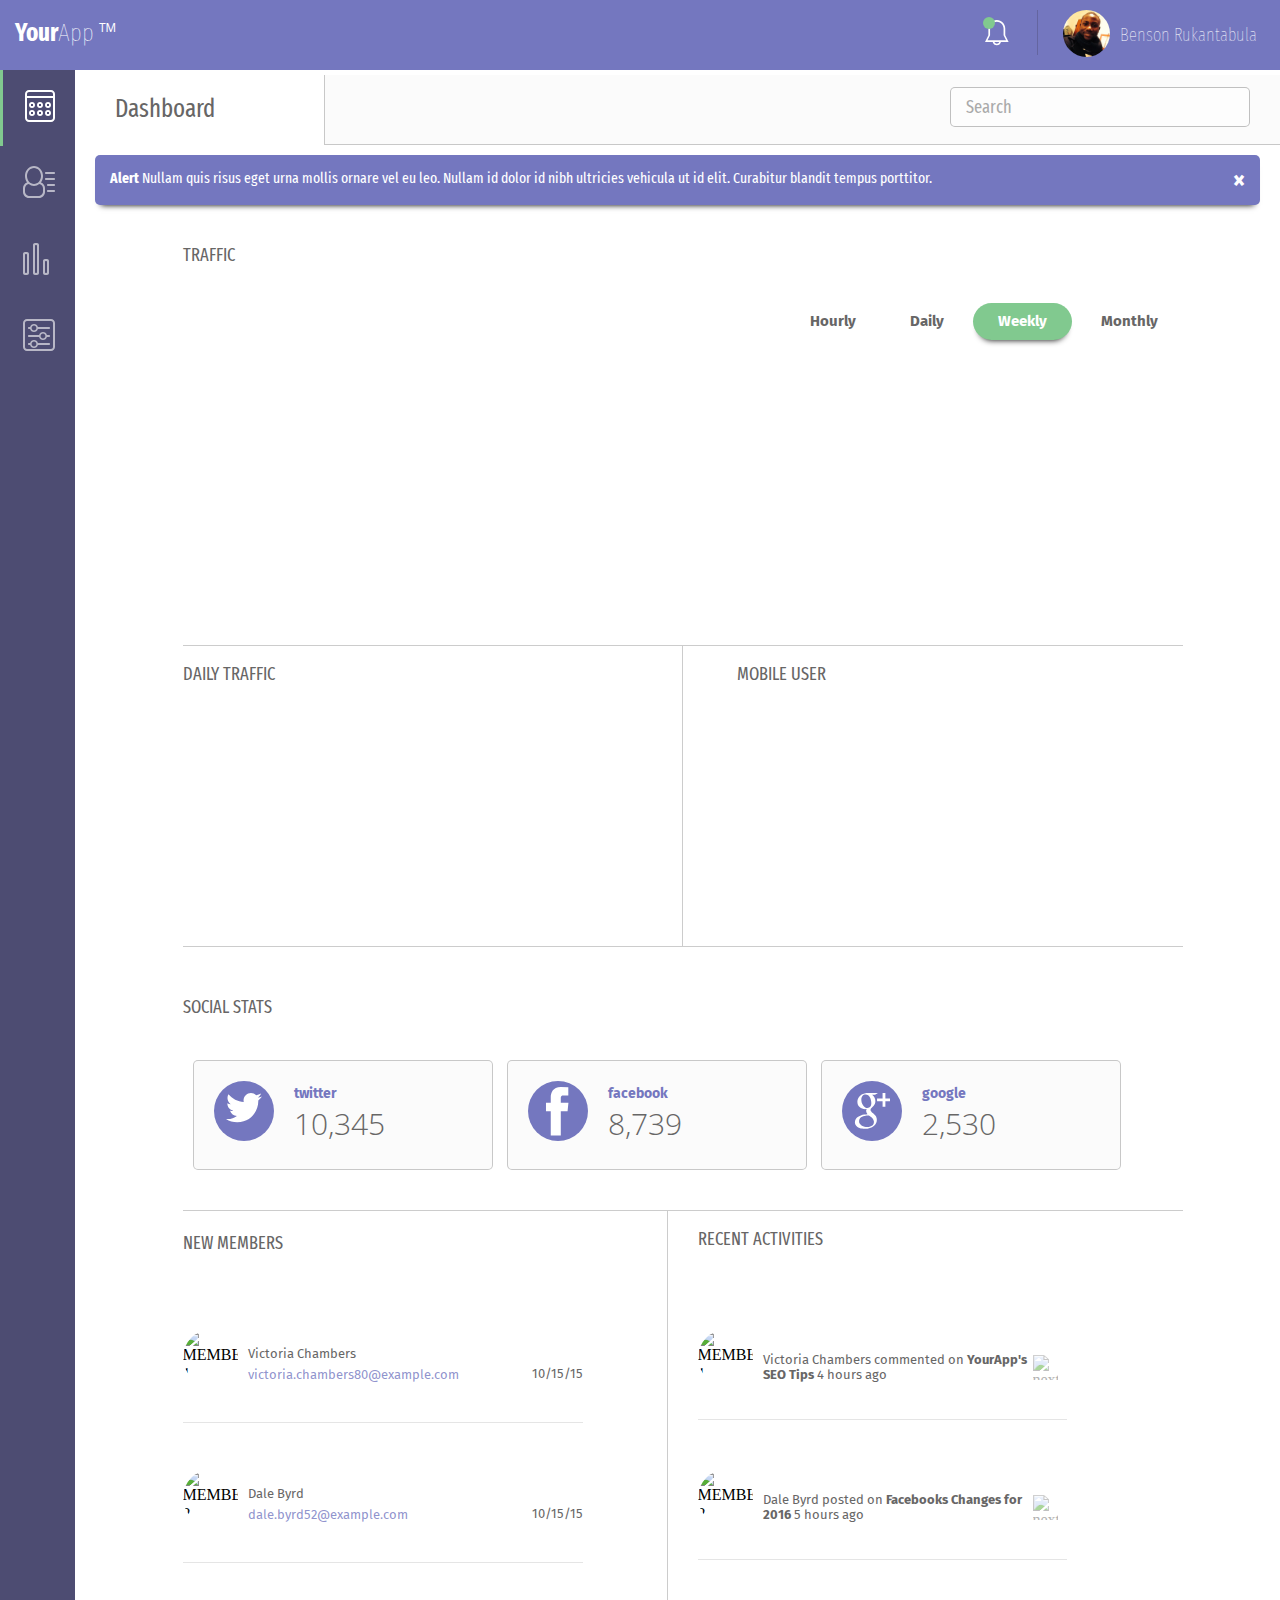
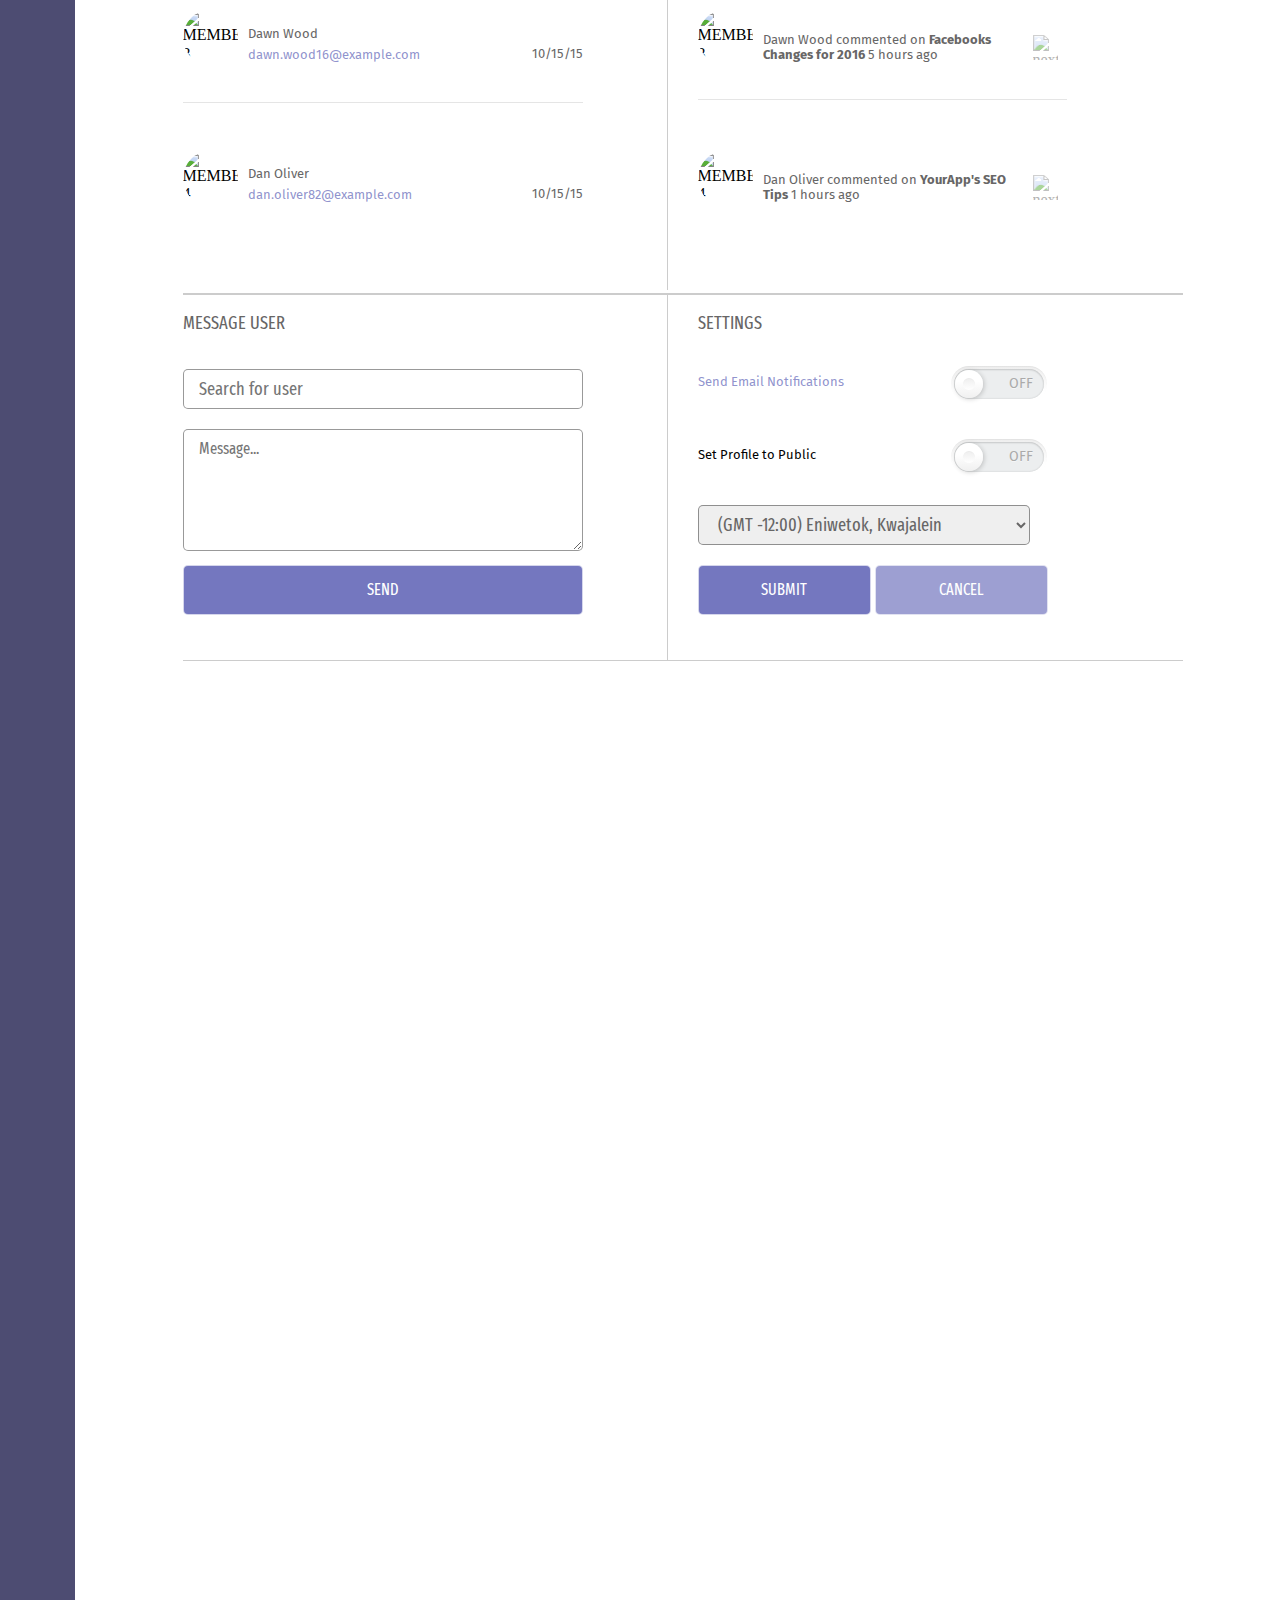
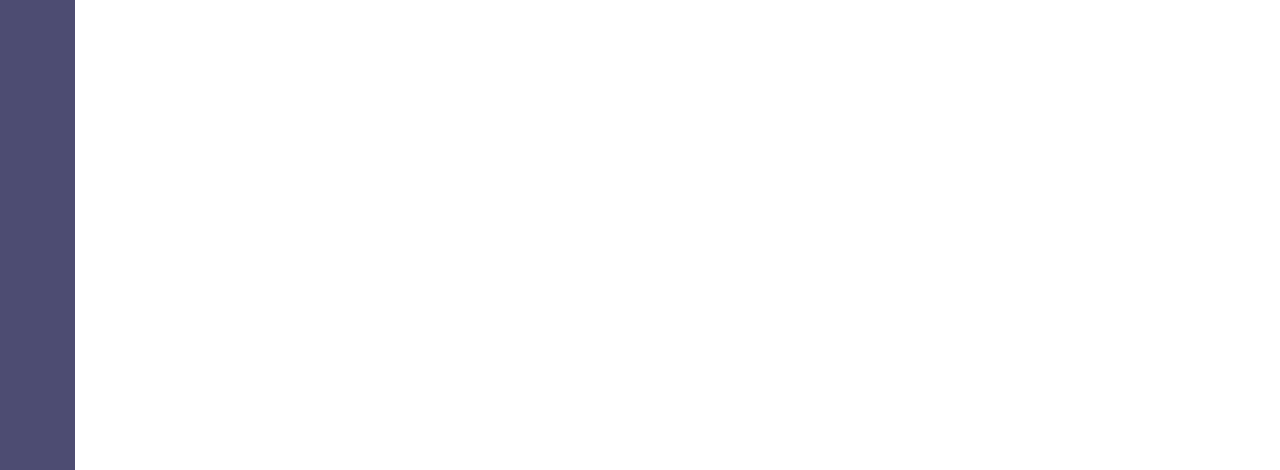
==== commit c1263611: "timezomne" ====
--- a/index.html
+++ b/index.html
@@ -114,7 +114,7 @@
               <form>
                   <input class="searchInput" type="search" placeholder="Search for user" list="member-list"/>
                   <datalist id="member-list"></datalist>
-                  <textarea class="text-area" rows="4" cols="50" placeholder="Message..."></textarea>
+                  <textarea class="text-area" rows="6" cols="50" placeholder="Message..."></textarea>
                   <button class="send" type="button">SEND</button>
                 </form>
             </div>
@@ -136,6 +136,19 @@
                 <span class="switch-handle"></span> 
               </label>
             </div>
+            <div class="timezone_select">
+              <select id="timezone">
+                <option value="-12:00">(GMT -12:00) Eniwetok, Kwajalein</option>
+                <option value="-11:00">(GMT -11:00) Midway Island, Samoa</option>
+                <option value="-10:00">(GMT -10:00) Hawaii</option>
+                <option value="-09:50">(GMT -9:30) Taiohae</option>
+                <option value="-09:00">(GMT -9:00) Alaska</option>
+                <option value="-08:00">(GMT -8:00) Pacific Time (US &amp; Canada)</option>
+                <option value="-07:00">(GMT -7:00) Mountain Time (US &amp; Canada)</option>
+                <option value="-06:00">(GMT -6:00) Central Time (US &amp; Canada), Mexico City</option>
+                <option value="-05:00">(GMT -5:00) Eastern Time (US &amp; Canada), Bogota, Lima</option>
+              </select>
+            </div>
               <button class="submit" type="button">SUBMIT</button>
               <button class="cancel disabled" type="button">CANCEL</button>
             </div>
--- a/css/styles.css
+++ b/css/styles.css
@@ -1223,7 +1223,8 @@
   color: #676666; }
 
 .searchInput,
-.text-area {
+.text-area,
+#timezone {
   color: #676666;
   font-family: "Fira Sans Extra Condensed", sans-serif;
   font-size: 16px;
@@ -1235,17 +1236,24 @@
   transition: color 1s ease-in-out;
   outline: 0; }
 
-.searchInput {
+.searchInput,
+#timezone {
   height: 30px;
   padding: 0 10px 0 15px; }
   @media (min-width: 545px) {
-    .searchInput {
+    .searchInput,
+    #timezone {
       margin-top: 30px; } }
   @media (min-width: 768px) {
-    .searchInput {
+    .searchInput,
+    #timezone {
       font-size: 18px;
       height: 40px;
       margin-top: 12px; } }
+
+#timezone {
+  width: 90%;
+  margin: 20px 0; }
 
 .text-area:focus,
 .searchInput:focus {
@@ -1286,7 +1294,7 @@
   margin: 29px 0; }
 
 .profile-settings {
-  margin-bottom: 70px; }
+  margin-bottom: 10px; }
 
 .profile-settings,
 .switch-1 {
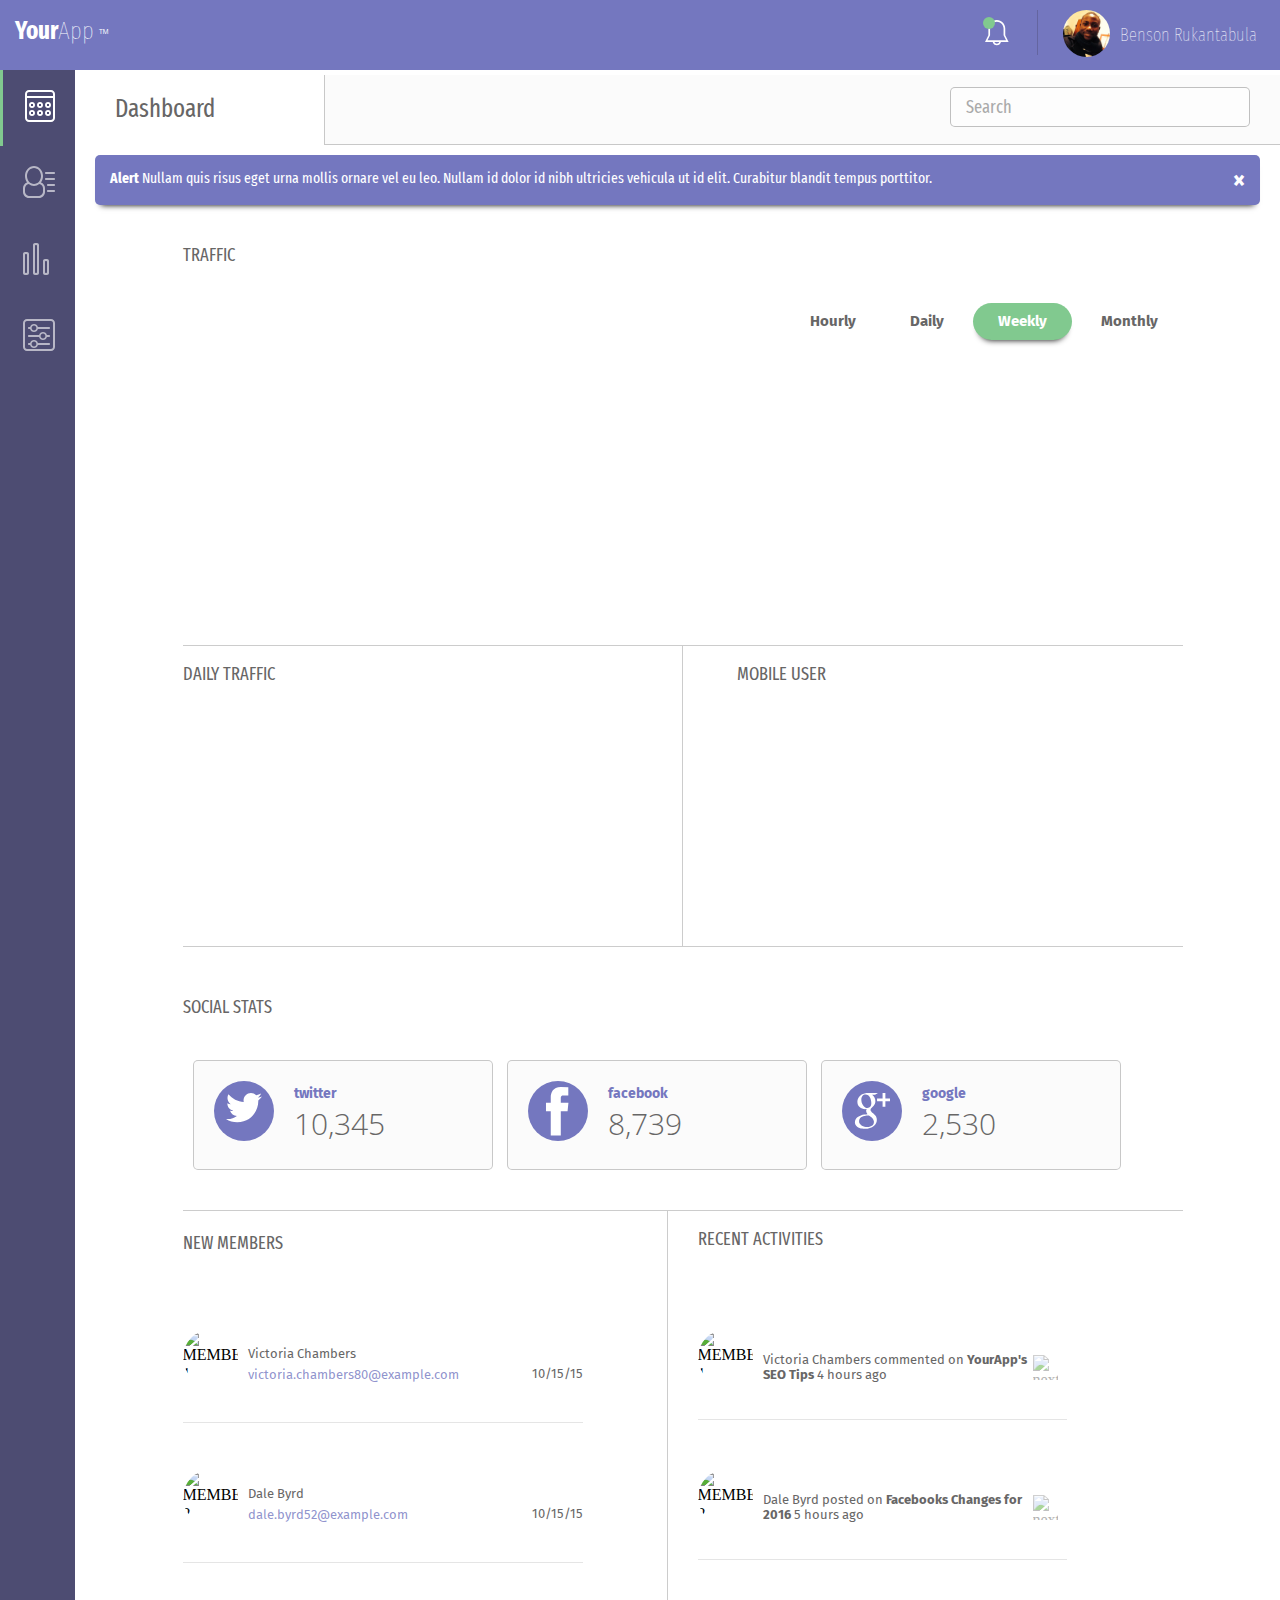
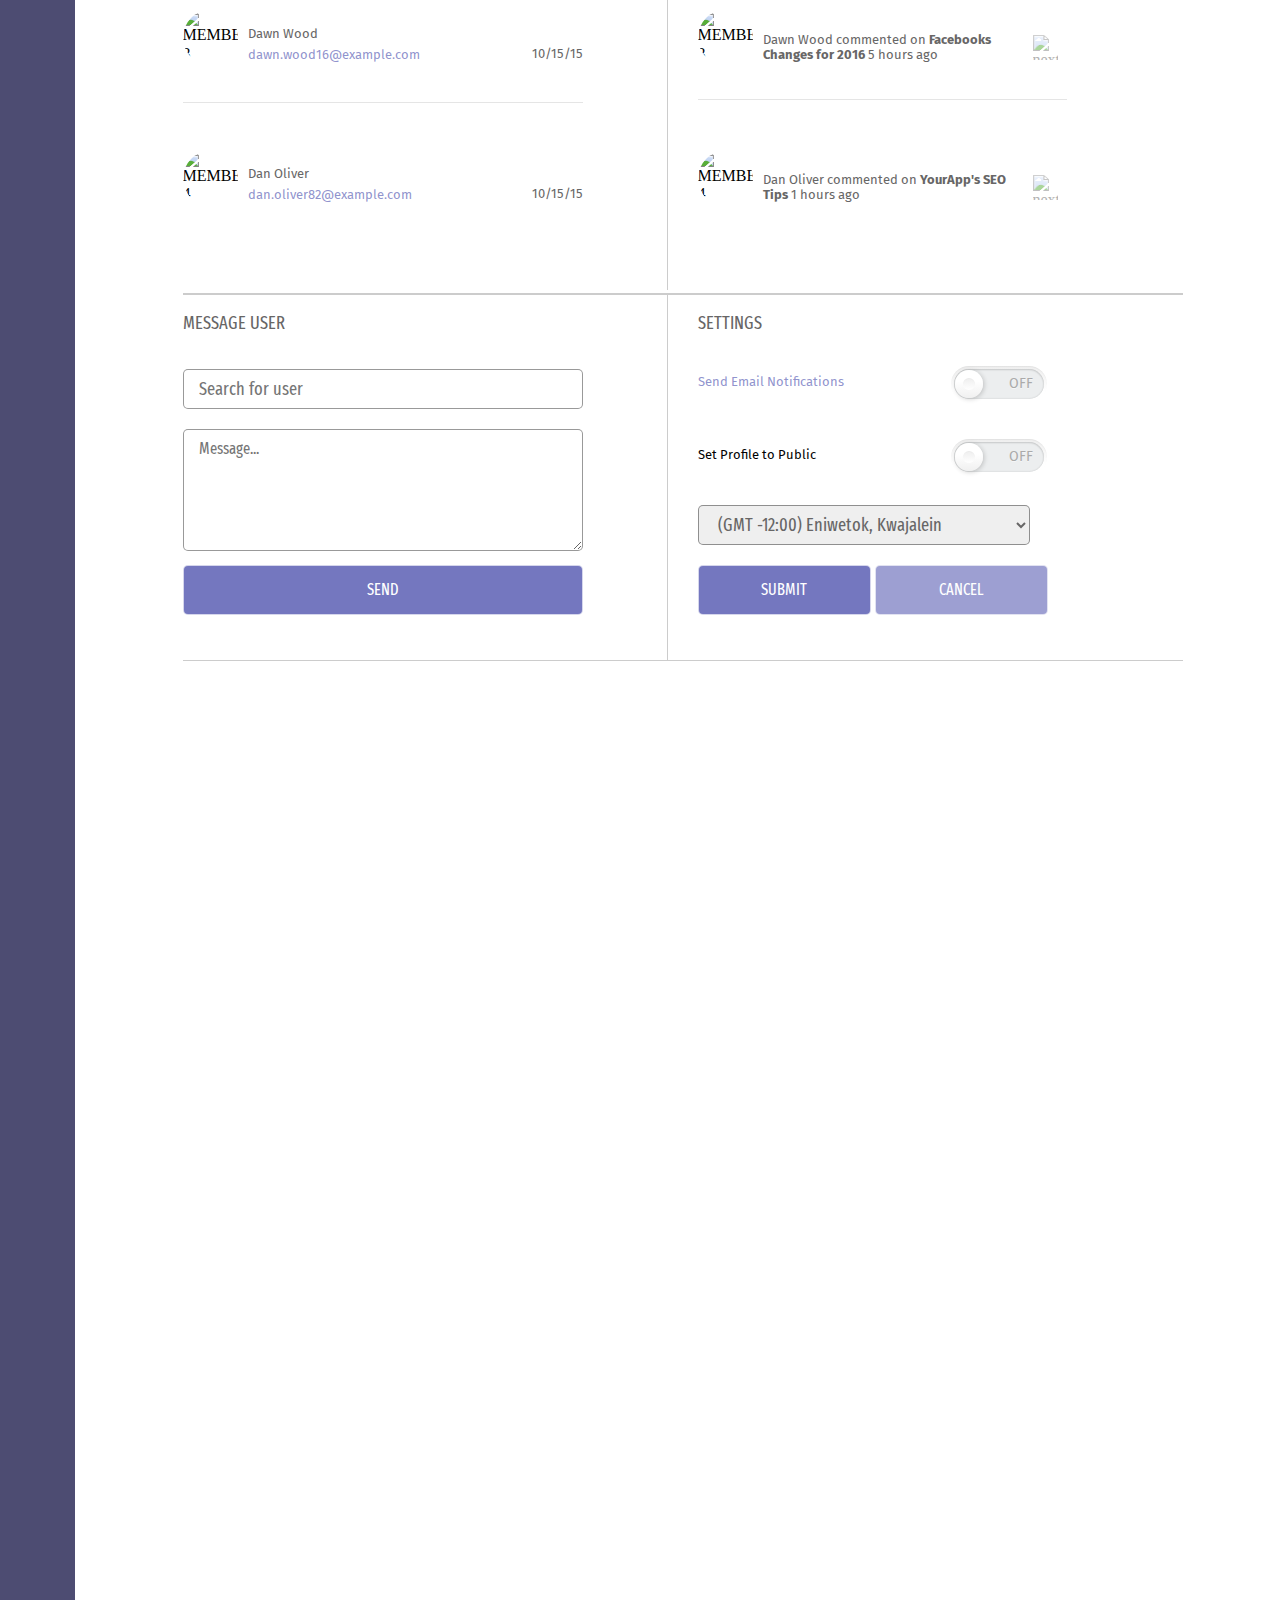
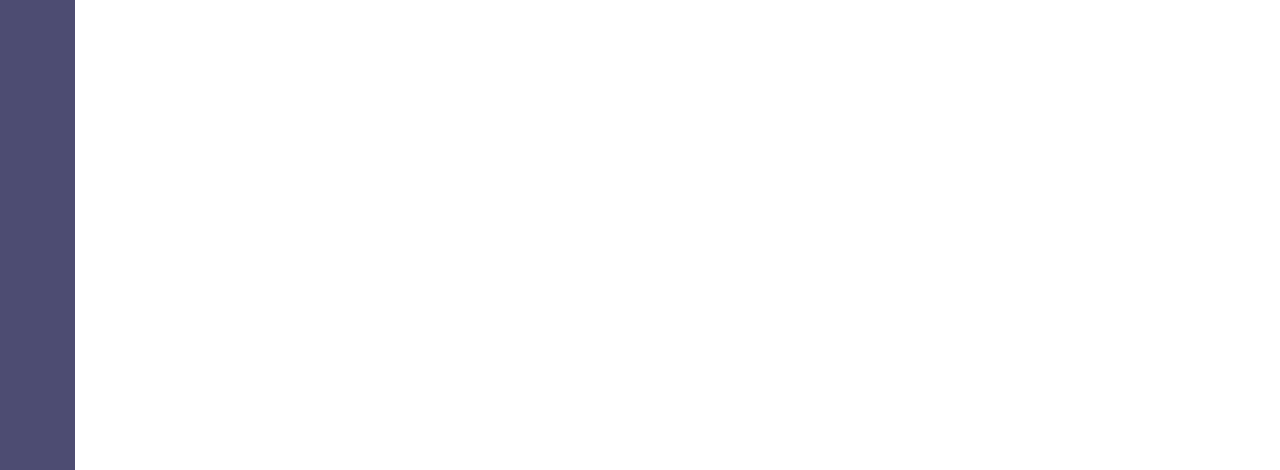
==== commit 7ccd87d8: "html and css error fixed" ====
--- a/index.html
+++ b/index.html
@@ -155,6 +155,7 @@
           </div>
       </div>
     </div>
+    </div>
     <script src="js/data.js"></script>
     <script src="js/chart.js"></script>
     <script src="js/app.js"></script>
--- a/css/styles.css
+++ b/css/styles.css
@@ -563,10 +563,10 @@
 
 .td {
   font-family: "Open Sans Condensed", sans-serif;
-  font-family: 10; }
+  font-size: 10px; }
   @media (min-width: 545px) {
     .td {
-      font-family: 14; } }
+      font-size: 14px; } }
 
 .vertical-line {
   width: 0px;
@@ -889,7 +889,7 @@
   transition: background-color 0.3s ease-in-out; }
   @media (min-width: 545px) {
     .traffic-chart-menu p {
-      padding: 10px 20x;
+      padding: 10px 20px;
       font-size: 15px;
       font-weight: bold; } }
   @media (min-width: 545px) {
@@ -1164,7 +1164,7 @@
   color: #676666; }
 
 .activity-message {
-  font-family: #4d4c72;
+  font-family: "Fira Sans", sans-serif;
   color: #676666; }
   @media (min-width: 768px) {
     .activity-message {
